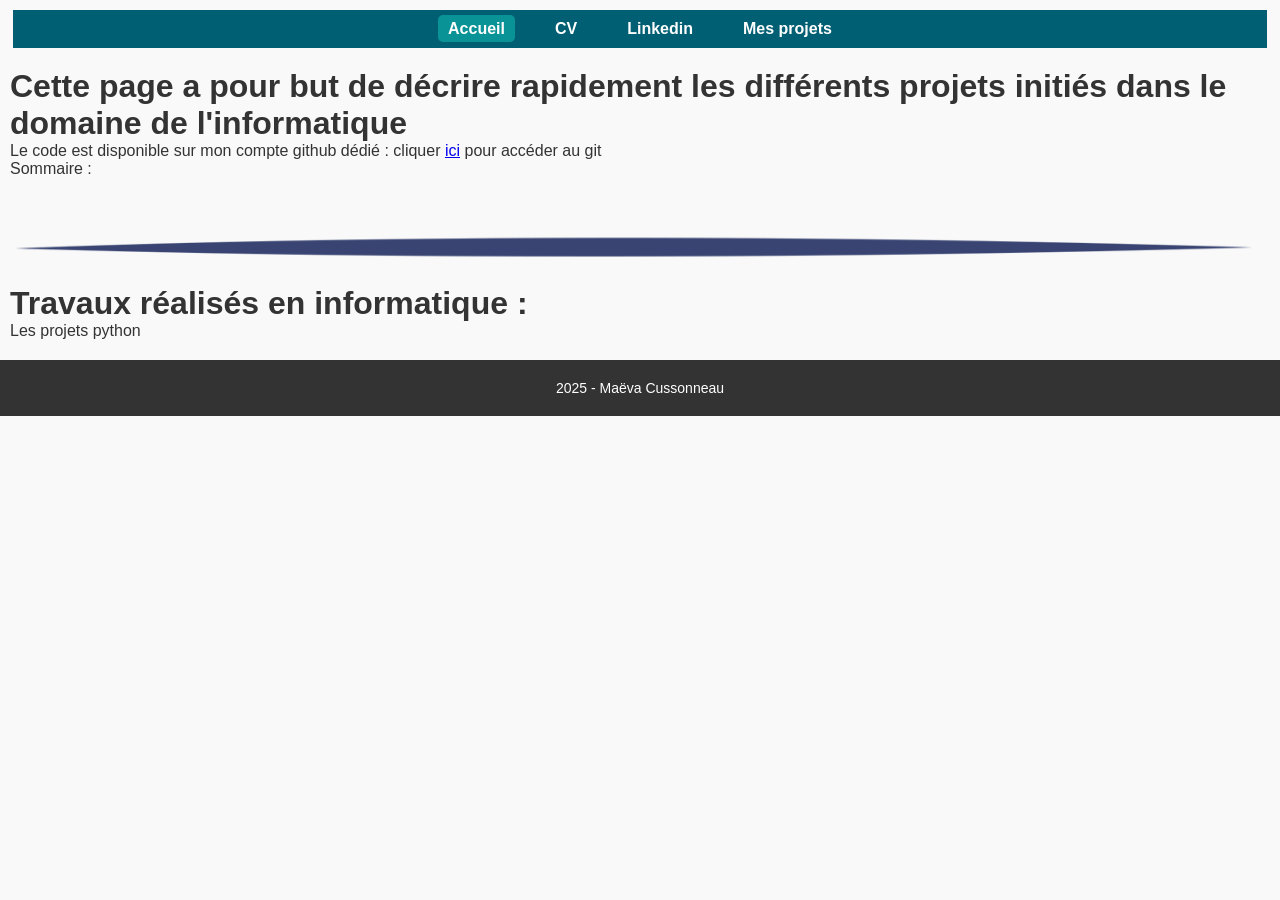
==== projet.html @ d09c2d6a "Ajout des projets" ====
<!DOCTYPE html>
<html lang="fr">
<head>
  <meta charset="UTF-8" >
  <meta name="viewport" content="width=device-width, initial-scale=1">
  <title>Portfolio Maëva Cussonneau</title>
  <link rel="stylesheet" href="style_login.css" >
</head>
<body>
  <header>
    <nav>
      <ul class="nav-menu">
        <li><a class="active">Accueil</a></li>
        <li><a href="Cussonneau Maëva.pdf">CV</a></li>
        <li><a>Linkedin</a></li>
        <li><a>Mes projets</a></li>
      </ul>
    </nav>
  </header>

  <div id="contenuprincipal">
			<h1 class="SousTitre">Cette page a pour but de décrire rapidement les différents projets initiés 
      dans le domaine de l'informatique</h1>
      <p>Le code est disponible sur mon compte github dédié : cliquer <a href="https://github.com/MaevaC-coder/projets.git">ici</a> pour accéder au git</p>
			
      <p>Sommaire :</p>
			<br/>
      <br/>
			<img src="Images/Trait.png" width="100%"/>
			<h1 class="SousTitre">Travaux réalisés en informatique :</h1>
				<div>
					<p>Les projets python</p>
				</div>	
		</div>


  </div>

  <footer>
    <p>2025 - Maëva Cussonneau</p>
  </footer>
</body>
</html>
---- style_login.css ----
/* remise à zéro */

* {
  margin: 0;
  padding: 0;
}

/* body */
body {
  display: flex; /*flexbox*/
  flex-direction: column; /*mettre les éléments en colonne*/
  align-items: center;
  padding: 10px; /* Un peu de padding pour plus de style*/
  row-gap: 20px; /* espaces entre les différents éléments pour mieux les différencier 
                  et rajouter du style */
  

  font-family: Arial, sans-serif; /*style du texte*/
  background: #f9f9f9; /*couleur du fond*/
  color: #333; /*couleur du texte, modifiée pour être plus douce*/
}


/* header avec la navigation */

header {
  background: #005f73; /* couleur de fond du header pour la navigation*/
  padding: 10px ;  /* aggrandir le header */
  width: 98%;
}

.nav-menu {
  list-style: none; /* enlever les puces pour les éléments de navigation
                    dans la barre en haut*/
  display: flex;
  justify-content: center; /* centrer le menu */
  column-gap: 30px;  /* espace entre les différentes parties du site */
}

.nav-menu li a {
  color: white; /* nav en blanc*/
  text-decoration: none; /* enlever le fait que ce soit souligné */
  font-weight: bold; /* nav en gras */
  border-radius: 5px; /* arrondir le tour d'un élément de nav (pour le bouton de page 
                      active)*/
  padding: 5px 10px;  /*aggrandir les boutons du menu */
}

.nav-menu li a.active, .nav-menu li a:hover {
  background: #0a9396;  /* fond du bouton de navigation actuel et de celui
                          sur lequel on passe la souris */
}

.container {
  width: 35%;

}

/*contenu principal*/

.login-section {

  display: flex; /* nav en gras */
  flex-direction: column; /* éléments mis en colonne */
  background: white; /* fond blanc pour chaque formulaire */
  padding: 30px; /* espace entre la boite et le texte */
  border-radius: 10px;  /* boite arrondie */
  box-shadow: 0 5px 8px rgba(0,0,0,0.1);  /* ombre pour plus de style */
  row-gap: 20px; /* espace entre les lignes*/
}

.login-form {
  display: flex;
  flex-direction: column;
  row-gap: 40px;
}

.login-form div.base {
  display: flex;
  flex-direction: column;
  row-gap: 5px;
}

.login-form div input {
  max-width: 50%;
  padding: 8px;
  border: 1px solid #ccc;  /* bordure pour les champs à remplir + style (couleur) */
  border-radius: 5px;
}

.login-genre {
  display: flex;
  flex-direction: row;
  justify-content: space-evenly;
}


.mdp_confirm {
  display: flex;
  flex-direction: column;
  row-gap: 10px;
}

.boutonsdouble {
  display: flex;
  justify-content: space-between;
}

.boutonsdouble button{
  width: 45%;
}

.abonnement{
  max-width: 50%;
}

.login-form button {

  padding: 10px; /* + de style, aggrandir la taille du bouton */
  background: #005f73; /* couleur du bouton */
  color: white; /*couleur du text*/
  border: none; /* on enlève la bordure mise pour tous les inputs */
  border-radius: 5px; /* on arrondi les angles */
  
  cursor: pointer; /* quand on passe sur l'élément le bout de la souris devient un 
                    pointeur comme pour cliquer sur des boutons */
}

.login-form button:hover {
  background: #0a9396; /* quand on passe sur la souris dessus, le bouton devient
                          bleu clair*/
}

/* footer */
footer {
  display: flex;
  justify-content: center;
  width: 100%;
  padding: 20px 10px;
  background: #333;
  color: white;
  font-size: 14px;
}
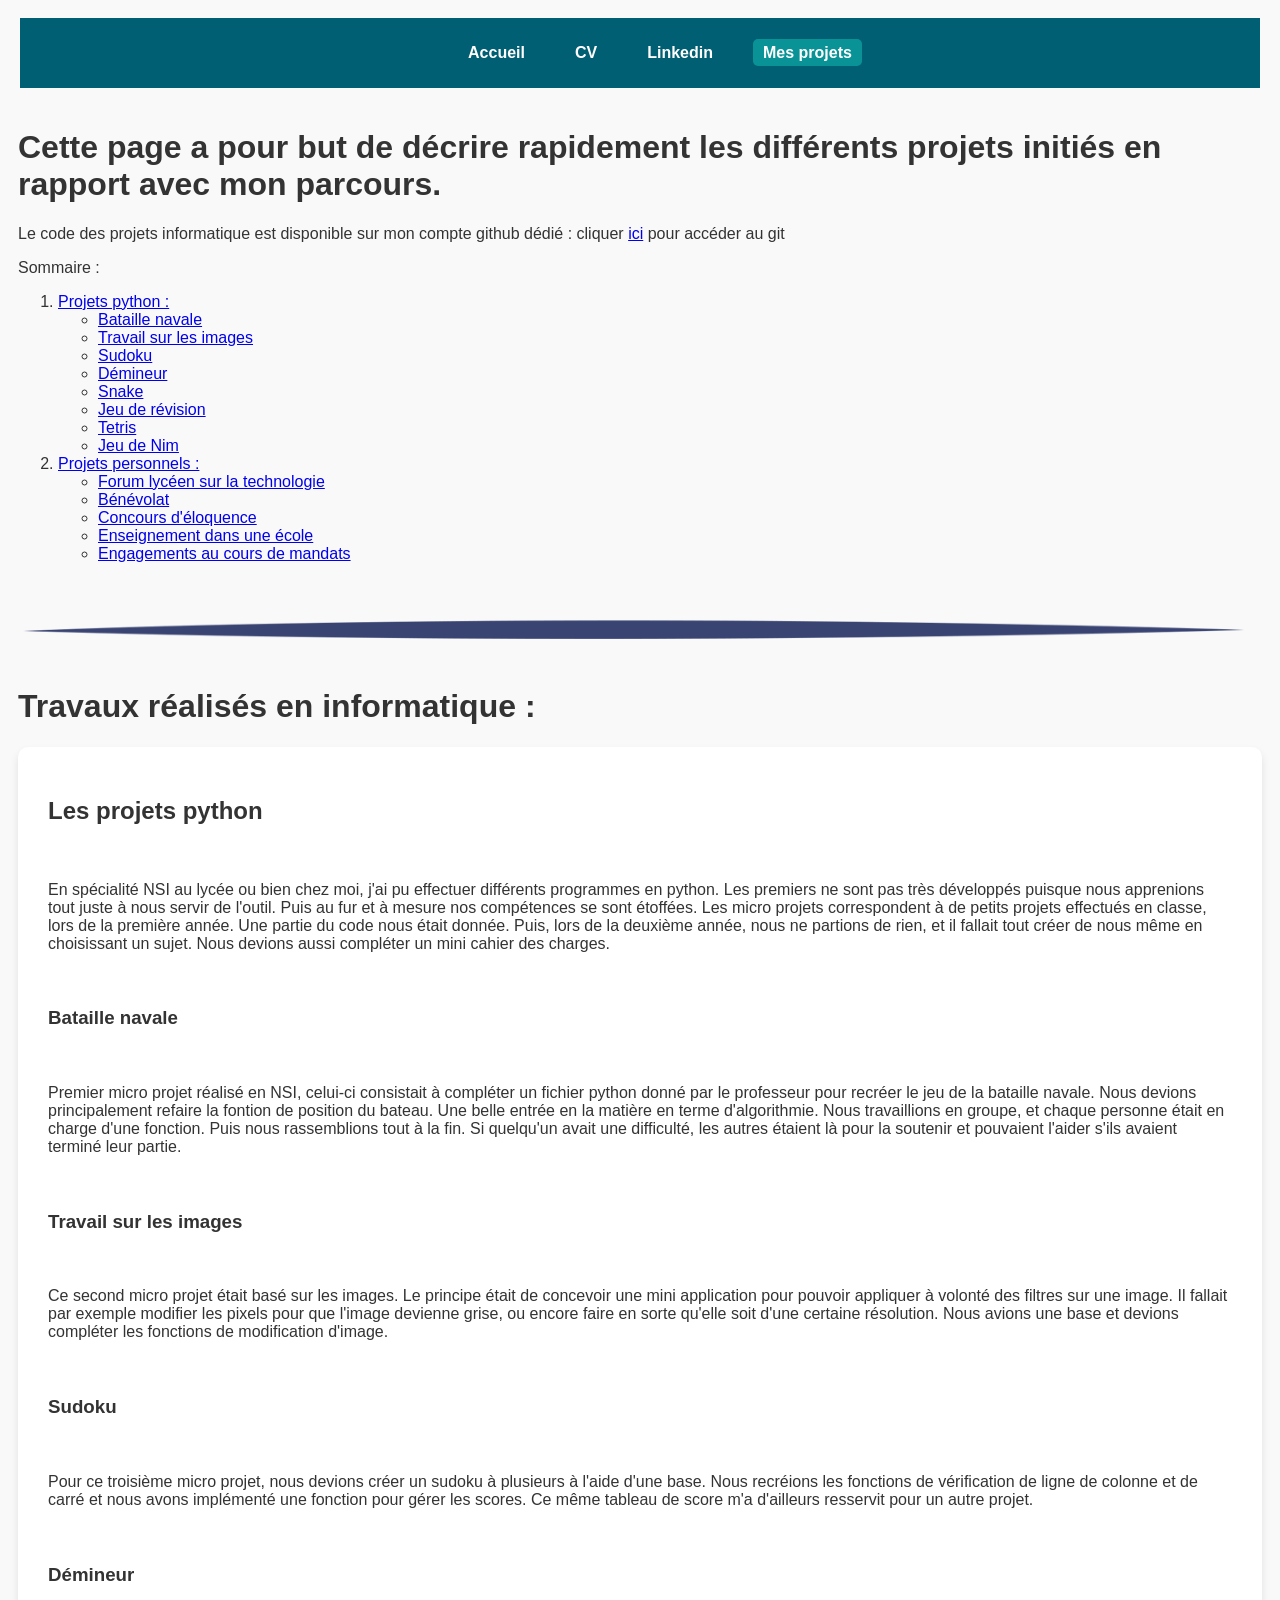
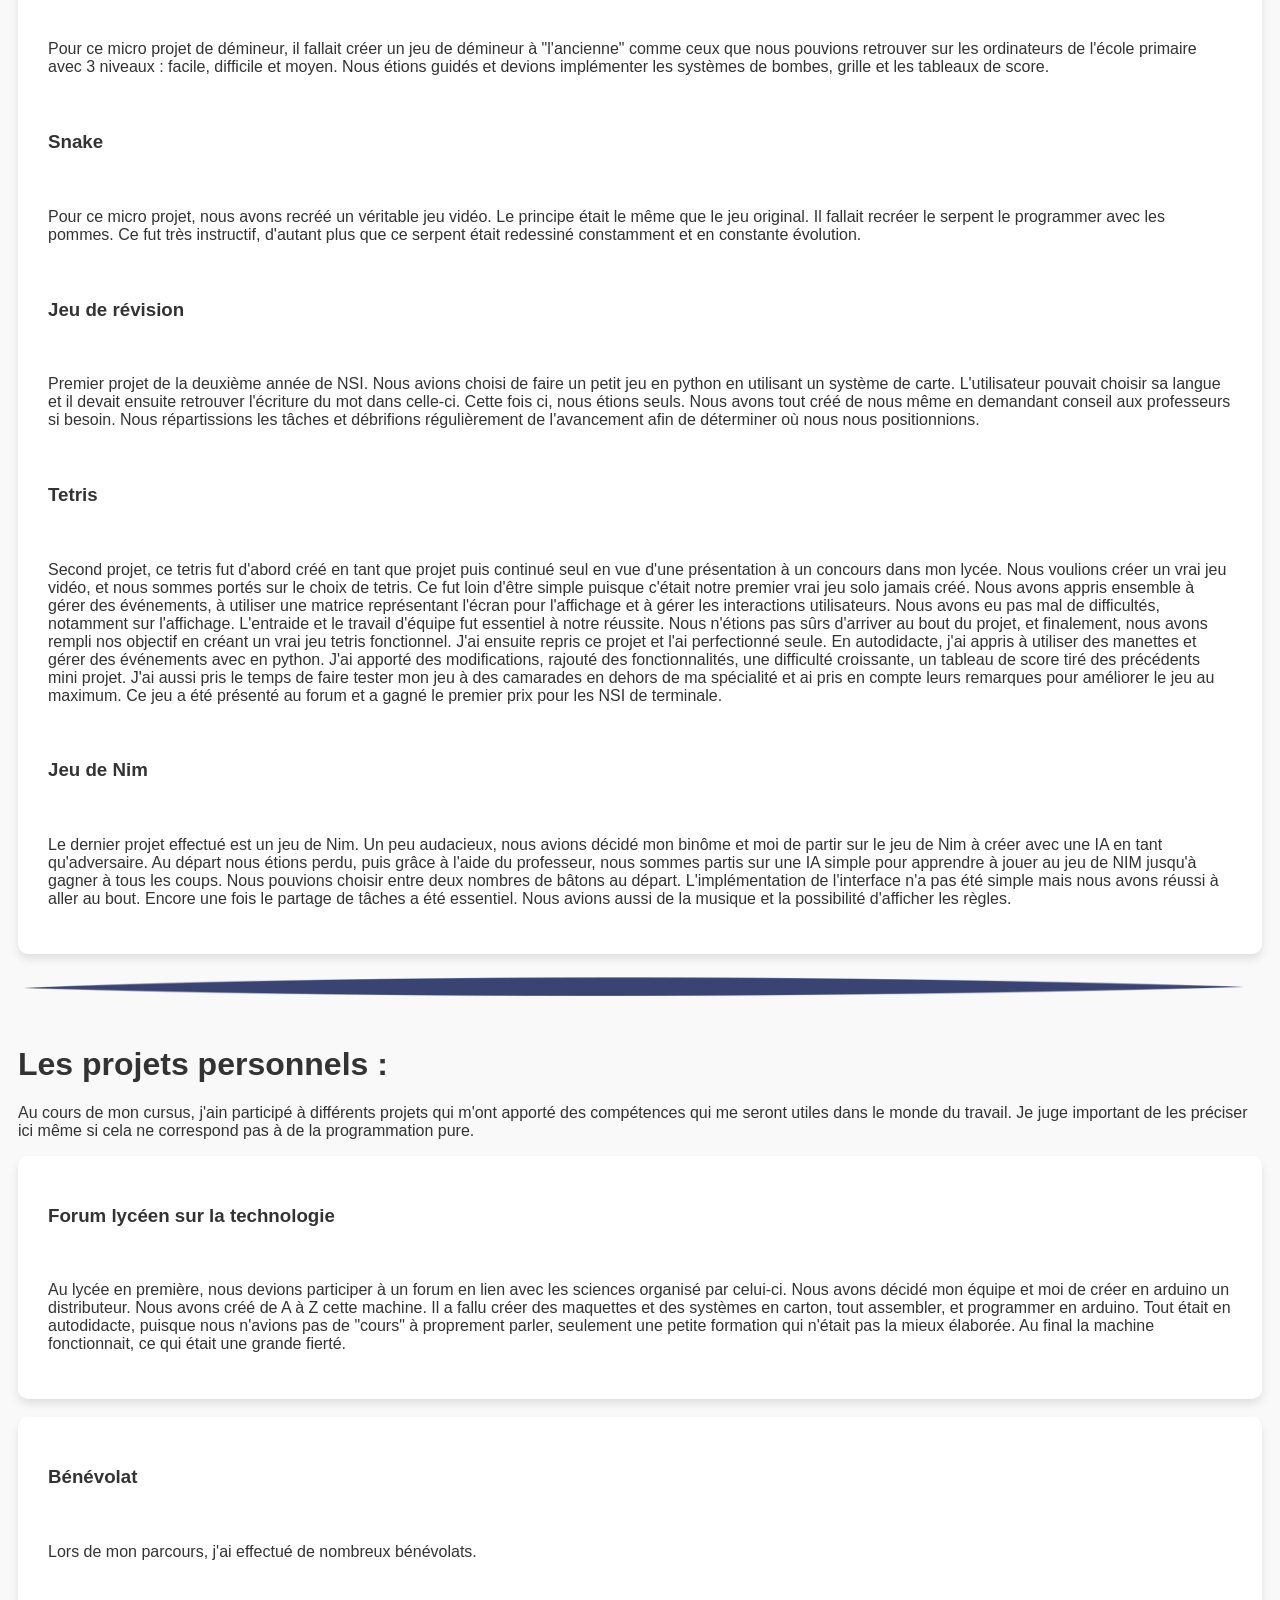
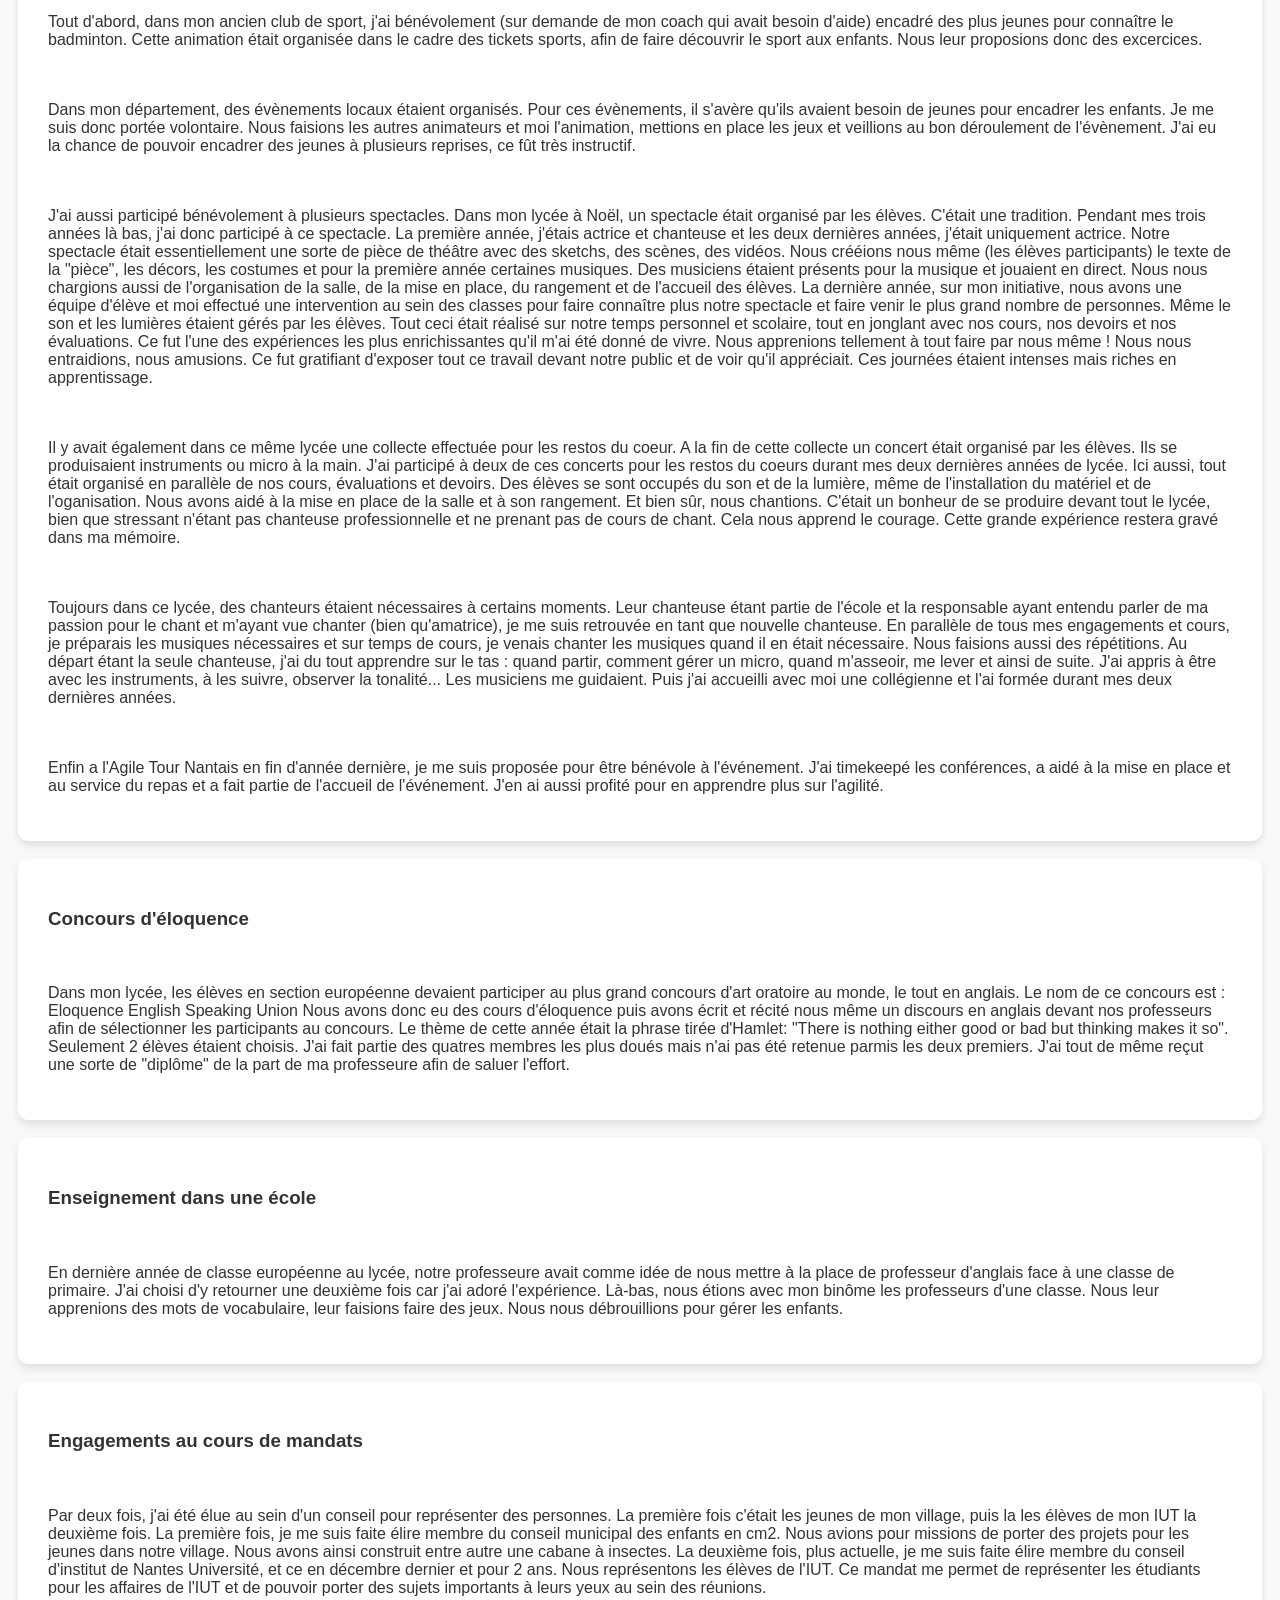
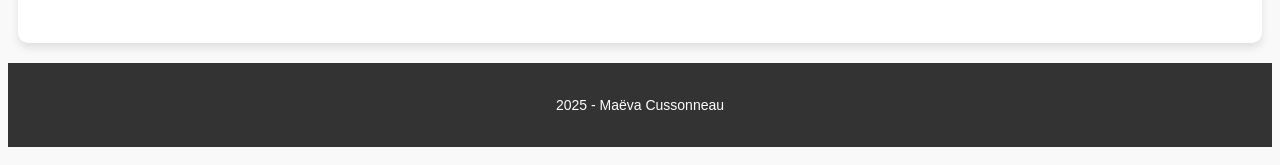
==== commit e7fc78a5: "Projets ajoutés et style remanié." ====
--- a/projet.html
+++ b/projet.html
@@ -10,26 +10,233 @@
   <header>
     <nav>
       <ul class="nav-menu">
-        <li><a class="active">Accueil</a></li>
+        <li><a href="index.html">Accueil</a></li>
         <li><a href="Cussonneau Maëva.pdf">CV</a></li>
         <li><a>Linkedin</a></li>
-        <li><a>Mes projets</a></li>
+        <li><a class="active">Mes projets</a></li>
       </ul>
     </nav>
   </header>
 
   <div id="contenuprincipal">
-			<h1 class="SousTitre">Cette page a pour but de décrire rapidement les différents projets initiés 
-      dans le domaine de l'informatique</h1>
-      <p>Le code est disponible sur mon compte github dédié : cliquer <a href="https://github.com/MaevaC-coder/projets.git">ici</a> pour accéder au git</p>
+			<h1>Cette page a pour but de décrire rapidement les différents projets initiés en rapport avec mon parcours.</h1>
+      <p>Le code des projets informatique est disponible sur mon compte github dédié : cliquer <a href="https://github.com/MaevaC-coder/projets.git">ici</a> pour accéder au git</p>
 			
       <p>Sommaire :</p>
-			<br/>
+      <ol> 
+        <li><a href="#info">Projets python :</a></li>
+        <ul>
+          <li><a href="#batailleNavale">Bataille navale</a></li>
+          <li><a href="#travailImage">Travail sur les images</a></li>
+          <li><a href="#sudoku">Sudoku</a></li>
+          <li><a href="#demineur">Démineur</a></li>
+          <li><a href="#snake">Snake</a></li>
+          <li><a href="#revision">Jeu de révision</a></li>
+          <li><a href="#tetris">Tetris</a></li>
+          <li><a href="#nim">Jeu de Nim</a></li>
+        </ul>
+        <li><a href="#perso">Projets personnels :</a></li>
+        <ul>
+          <li><a href="#forum">Forum lycéen sur la technologie</a></li>
+          <li><a href="#benevolat">Bénévolat</a></li>
+          <li><a href="#eloquence">Concours d'éloquence</a></li>
+          <li><a href="#ecole">Enseignement dans une école</a></li>
+          <li><a href="#mandat">Engagements au cours de mandats</a></li>
+        </ul>
+      </ol>
+
       <br/>
 			<img src="Images/Trait.png" width="100%"/>
-			<h1 class="SousTitre">Travaux réalisés en informatique :</h1>
+			<h1 id="info">Travaux réalisés en informatique :</h1>
 				<div>
-					<p>Les projets python</p>
+					<h2><strong>Les projets python</strong></h2>
+          
+          <p>En spécialité NSI au lycée ou bien chez moi, j'ai pu effectuer différents programmes en python. 
+            Les premiers ne sont pas très développés puisque nous apprenions tout juste à nous servir de l'outil. 
+            Puis au fur et à mesure nos compétences se sont étoffées.
+            Les micro projets correspondent à de petits projets effectués en classe, lors de la première année. 
+            Une partie du code nous était donnée. 
+            Puis, lors de la deuxième année, nous ne partions de rien, et il fallait tout créer de nous même en 
+            choisissant un sujet. Nous devions aussi compléter un mini cahier des charges.
+          </p>
+          
+          <h3 id="batailleNavale">Bataille navale</h3>
+          
+          <p>Premier micro projet réalisé en NSI, celui-ci consistait à compléter un fichier python donné par le 
+            professeur pour recréer le jeu de la bataille navale. Nous devions principalement refaire la fontion de 
+            position du bateau. Une belle entrée en la matière en terme d'algorithmie.
+            Nous travaillions en groupe, et chaque personne était en charge d'une fonction. Puis nous rassemblions tout 
+            à la fin. Si quelqu'un avait une difficulté, les autres étaient là pour la soutenir et pouvaient l'aider s'ils avaient terminé leur partie.
+          </p>
+          
+          <h3 id="travailImage">Travail sur les images</h3>
+          
+          <p>Ce second micro projet était basé sur les images. Le principe était de concevoir une mini application
+            pour pouvoir appliquer à volonté des filtres sur une image. Il fallait par exemple modifier les pixels 
+            pour que l'image devienne grise, ou encore faire en sorte qu'elle soit d'une certaine résolution. Nous 
+            avions une base et devions compléter les fonctions de modification d'image.
+          </p>
+          
+          <h3 id="sudoku">Sudoku</h3>
+          
+          <p>Pour ce troisième micro projet, nous devions créer un sudoku à plusieurs à l'aide d'une base. Nous recréions 
+            les fonctions de vérification de ligne de colonne et de carré et nous avons implémenté une fonction pour gérer 
+            les scores. Ce même tableau de score m'a d'ailleurs resservit pour un autre projet.
+          </p>
+          
+          <h3 id="demineur">Démineur</h3>
+          
+          <p>Pour ce micro projet de démineur, il fallait créer un jeu de démineur à "l'ancienne" comme ceux que nous 
+            pouvions retrouver sur les ordinateurs de l'école primaire avec 3 niveaux : facile, difficile et moyen.
+            Nous étions guidés et devions implémenter les systèmes de bombes, grille et les tableaux de score.
+          </p>
+          
+          <h3 id="snake">Snake</h3>
+          
+          <p>Pour ce micro projet, nous avons recréé un véritable jeu vidéo. Le principe était le même que le jeu 
+            original. Il fallait recréer le serpent le programmer avec les pommes. Ce fut très instructif, d'autant 
+            plus que ce serpent était redessiné constamment et en constante évolution.
+          </p>
+          
+          <h3 id="revision">Jeu de révision</h3>
+          
+          <p>Premier projet de la deuxième année de NSI. Nous avions choisi de faire un petit jeu en python en 
+            utilisant un système de carte. L'utilisateur pouvait choisir sa langue et il devait ensuite retrouver 
+            l'écriture du mot dans celle-ci. Cette fois ci, nous étions seuls. Nous avons tout créé de nous même en 
+            demandant conseil aux professeurs si besoin. Nous répartissions les tâches et débrifions régulièrement de 
+            l'avancement afin de déterminer où nous nous positionnions.</p>
+          
+          <h3 id="tetris">Tetris</h3>
+          
+          <p>Second projet, ce tetris fut d'abord créé en tant que projet puis continué seul en vue d'une présentation 
+            à un concours dans mon lycée. Nous voulions créer un vrai jeu vidéo, et nous sommes portés sur le choix 
+            de tetris. Ce fut loin d'être simple puisque c'était notre premier vrai jeu solo jamais créé.
+            Nous avons appris ensemble à gérer des événements, à utiliser une matrice représentant l'écran pour l'affichage
+            et à gérer les interactions utilisateurs.
+            Nous avons eu pas mal de difficultés, notamment sur l'affichage. L'entraide et le travail d'équipe fut essentiel à 
+            notre réussite. Nous n'étions pas sûrs d'arriver au bout du projet, et finalement, nous avons rempli nos objectif
+            en créant un vrai jeu tetris fonctionnel.
+            J'ai ensuite repris ce projet et l'ai perfectionné seule. En autodidacte, j'ai appris à utiliser des manettes et gérer
+            des événements avec en python. J'ai apporté des modifications, rajouté des fonctionnalités, une difficulté croissante,
+            un tableau de score tiré des précédents mini projet. J'ai aussi pris le temps de faire tester mon jeu à des camarades en
+            dehors de ma spécialité et ai pris en compte leurs remarques pour améliorer le jeu au maximum.
+            Ce jeu a été présenté au forum et a gagné le premier prix pour les NSI de terminale.
+          </p>
+          
+          <h3 id="nim">Jeu de Nim</h3>
+          
+          <p>Le dernier projet effectué est un jeu de Nim. Un peu audacieux, nous avions décidé mon binôme et moi de partir
+            sur le jeu de Nim à créer avec une IA en tant qu'adversaire.
+            Au départ nous étions perdu, puis grâce à l'aide du professeur, nous sommes partis sur une IA simple pour apprendre
+            à jouer au jeu de NIM jusqu'à gagner à tous les coups. Nous pouvions choisir entre deux nombres de bâtons au départ.
+            L'implémentation de l'interface n'a pas été simple mais nous avons réussi à aller au bout. Encore une fois le partage 
+            de tâches a été essentiel. Nous avions aussi de la musique et la possibilité d'afficher les règles.
+          </p>
+          </div>
+
+          
+			    <img src="Images/Trait.png" width="100%"/>
+
+          <h1 id="perso">Les projets personnels :</h1>
+          
+          <p>Au cours de mon cursus, j'ain participé à différents projets qui m'ont apporté des compétences qui me seront utiles dans 
+            le monde du travail. Je juge important de les préciser ici même si cela ne correspond pas à de la programmation pure.
+          </p>
+          
+          <div>
+          <h3 id="forum">Forum lycéen sur la technologie</h3>
+           
+          <p>Au lycée en première, nous devions participer à un forum en lien avec les sciences organisé par celui-ci. Nous avons décidé
+            mon équipe et moi de créer en arduino un distributeur. Nous avons créé de A à Z cette machine.
+            Il a fallu créer des maquettes et des systèmes en carton, tout assembler, et programmer en arduino.
+            Tout était en autodidacte, puisque nous n'avions pas de "cours" à proprement parler, seulement une petite formation qui n'était
+            pas la mieux élaborée.
+            Au final la machine fonctionnait, ce qui était une grande fierté.
+          </p>
+          </div>
+          <br>
+          
+          <div>
+          <h3 id="benevolat">Bénévolat</h3>
+          
+          <p>Lors de mon parcours, j'ai effectué de nombreux bénévolats.</p>
+
+            <p>Tout d'abord, dans mon ancien club de sport, j'ai bénévolement (sur demande de mon coach qui avait besoin d'aide) encadré des plus
+            jeunes pour connaître le badminton. Cette animation était organisée dans le cadre des tickets sports, afin de faire découvrir le 
+            sport aux enfants. Nous leur proposions donc des excercices.</p>
+
+            <p>Dans mon département, des évènements locaux étaient organisés. Pour ces évènements, il s'avère qu'ils avaient besoin de jeunes pour 
+            encadrer les enfants. Je me suis donc portée volontaire. Nous faisions les autres animateurs et moi l'animation, mettions en place 
+            les jeux et veillions au bon déroulement de l'évènement. J'ai eu la chance de pouvoir encadrer des jeunes à plusieurs reprises, ce fût 
+            très instructif.</p>
+
+            <p>J'ai aussi participé bénévolement à plusieurs spectacles. Dans mon lycée à Noël, un spectacle était organisé par les élèves. C'était une 
+            tradition. Pendant mes trois années là bas, j'ai donc participé à ce spectacle.
+            La première année, j'étais actrice et chanteuse et les deux dernières années, j'était uniquement actrice. 
+            Notre spectacle était essentiellement une sorte de pièce de théâtre avec des sketchs, des scènes, des vidéos. Nous crééions nous même (les 
+            élèves participants) le texte de la "pièce", les décors, les costumes et pour la première année certaines musiques. Des musiciens étaient 
+            présents pour la musique et jouaient en direct. Nous nous chargions aussi de l'organisation de la salle, de la mise en place, du rangement
+            et de l'accueil des élèves. La dernière année, sur mon initiative, nous avons une équipe d'élève et moi effectué une intervention au sein 
+            des classes pour faire connaître plus notre spectacle et faire venir le plus grand nombre de personnes. Même le son et les lumières étaient 
+            gérés par les élèves.
+            Tout ceci était réalisé sur notre temps personnel et scolaire, tout en jonglant avec nos cours, nos devoirs et nos évaluations. Ce fut l'une
+            des expériences les plus enrichissantes qu'il m'ai été donné de vivre. Nous apprenions tellement à tout faire par nous même ! Nous nous
+            entraidions, nous amusions. Ce fut gratifiant d'exposer tout ce travail devant notre public et de voir qu'il appréciait. Ces journées étaient
+            intenses mais riches en apprentissage.</p>
+
+            <p>Il y avait également dans ce même lycée une collecte effectuée pour les restos du coeur. A la fin de cette collecte un concert était organisé
+            par les élèves. Ils se produisaient instruments ou micro à la main. J'ai participé à deux de ces concerts pour les restos du coeurs durant mes 
+            deux dernières années de lycée. Ici aussi, tout était organisé en parallèle de nos cours, évaluations et devoirs. Des élèves se sont occupés 
+            du son et de la lumière, même de l'installation du matériel et de l'oganisation. Nous avons aidé à la mise en place de la salle et à son 
+            rangement. Et bien sûr, nous chantions. C'était un bonheur de se produire devant tout le lycée, bien que stressant n'étant pas chanteuse
+            professionnelle et ne prenant pas de cours de chant. Cela nous apprend le courage. Cette grande expérience restera gravé dans ma mémoire.</p>
+
+            <p>Toujours dans ce lycée, des chanteurs étaient nécessaires à certains moments. Leur chanteuse étant partie de l'école et la responsable ayant
+            entendu parler de ma passion pour le chant et m'ayant vue chanter (bien qu'amatrice), je me suis retrouvée en tant que nouvelle chanteuse. En
+            parallèle de tous mes engagements et cours, je préparais les musiques nécessaires et sur temps de cours, je venais chanter les musiques quand 
+            il en était nécessaire. Nous faisions aussi des répétitions. Au départ étant la seule chanteuse, j'ai du tout apprendre sur le tas : quand
+            partir, comment gérer un micro, quand m'asseoir, me lever et ainsi de suite. J'ai appris à être avec les instruments, à les suivre, observer la
+            tonalité... Les musiciens me guidaient. Puis j'ai accueilli avec moi une collégienne et l'ai formée durant mes deux dernières années.</p>
+
+            <p>Enfin a l'Agile Tour Nantais en fin d'année dernière, je me suis proposée pour être bénévole à l'événement. J'ai timekeepé les conférences, a 
+            aidé à la mise en place et au service du repas et a fait partie de l'accueil de l'événement. J'en ai aussi profité pour en apprendre plus sur 
+            l'agilité.</p>
+            </div>
+          <br>
+          <div>
+          <h3 id="eloquence">Concours d'éloquence</h3>
+          
+          <p>Dans mon lycée, les élèves en section européenne devaient participer au plus grand concours d'art oratoire au monde, le tout en anglais.
+            Le nom de ce concours est : Eloquence English Speaking Union
+            Nous avons donc eu des cours d'éloquence puis avons écrit et récité nous même un discours en anglais devant nos professeurs afin de sélectionner
+            les participants au concours. Le thème de cette année était la phrase tirée d'Hamlet: "There is nothing either good or bad but thinking makes it 
+            so". Seulement 2 élèves étaient choisis. J'ai fait partie des quatres membres les plus doués mais n'ai pas été retenue parmis les deux premiers. 
+            J'ai tout de même reçut une sorte de "diplôme" de la part de ma professeure afin de saluer l'effort.
+          </p>
+          </div>
+          <br>
+          <div>
+          <h3 id="ecole">Enseignement dans une école</h3>
+          
+          <p>En dernière année de classe européenne au lycée, notre professeure avait comme idée de nous mettre à la place de professeur d'anglais face à une
+            classe de primaire. J'ai choisi d'y retourner une deuxième fois car j'ai adoré l'expérience. Là-bas, nous étions avec mon binôme les professeurs 
+            d'une classe. Nous leur apprenions des mots de vocabulaire, leur faisions faire des jeux. Nous nous débrouillions pour gérer les enfants.
+          </p>
+          </div>
+          <br>
+          <div>
+          <h3 id="mandat">Engagements au cours de mandats</h3>
+          
+          <p>Par deux fois, j'ai été élue au sein d'un conseil pour représenter des personnes. La première fois c'était les jeunes de mon village, puis la 
+            les élèves de mon IUT la deuxième fois.
+
+            La première fois, je me suis faite élire membre du conseil municipal des enfants en cm2. Nous avions pour missions de porter des projets pour les 
+            jeunes dans notre village. Nous avons ainsi construit entre autre une cabane à insectes.
+
+            La deuxième fois, plus actuelle, je me suis faite élire membre du conseil d'institut de Nantes Université, et ce en décembre dernier et pour 2 ans.
+            Nous représentons les élèves de l'IUT. Ce mandat me permet de représenter les étudiants pour les affaires de l'IUT et de pouvoir porter des sujets
+            importants à leurs yeux au sein des réunions.
+          </p>
 				</div>	
 		</div>
 
--- a/style_login.css
+++ b/style_login.css
@@ -1,9 +1,5 @@
-/* remise à zéro */
 
-* {
-  margin: 0;
-  padding: 0;
-}
+
 
 /* body */
 body {
@@ -58,7 +54,7 @@
 
 /*contenu principal*/
 
-.login-section {
+#contenuprincipal div {
 
   display: flex; /* nav en gras */
   flex-direction: column; /* éléments mis en colonne */
@@ -67,68 +63,6 @@
   border-radius: 10px;  /* boite arrondie */
   box-shadow: 0 5px 8px rgba(0,0,0,0.1);  /* ombre pour plus de style */
   row-gap: 20px; /* espace entre les lignes*/
-}
-
-.login-form {
-  display: flex;
-  flex-direction: column;
-  row-gap: 40px;
-}
-
-.login-form div.base {
-  display: flex;
-  flex-direction: column;
-  row-gap: 5px;
-}
-
-.login-form div input {
-  max-width: 50%;
-  padding: 8px;
-  border: 1px solid #ccc;  /* bordure pour les champs à remplir + style (couleur) */
-  border-radius: 5px;
-}
-
-.login-genre {
-  display: flex;
-  flex-direction: row;
-  justify-content: space-evenly;
-}
-
-
-.mdp_confirm {
-  display: flex;
-  flex-direction: column;
-  row-gap: 10px;
-}
-
-.boutonsdouble {
-  display: flex;
-  justify-content: space-between;
-}
-
-.boutonsdouble button{
-  width: 45%;
-}
-
-.abonnement{
-  max-width: 50%;
-}
-
-.login-form button {
-
-  padding: 10px; /* + de style, aggrandir la taille du bouton */
-  background: #005f73; /* couleur du bouton */
-  color: white; /*couleur du text*/
-  border: none; /* on enlève la bordure mise pour tous les inputs */
-  border-radius: 5px; /* on arrondi les angles */
-  
-  cursor: pointer; /* quand on passe sur l'élément le bout de la souris devient un 
-                    pointeur comme pour cliquer sur des boutons */
-}
-
-.login-form button:hover {
-  background: #0a9396; /* quand on passe sur la souris dessus, le bouton devient
-                          bleu clair*/
 }
 
 /* footer */
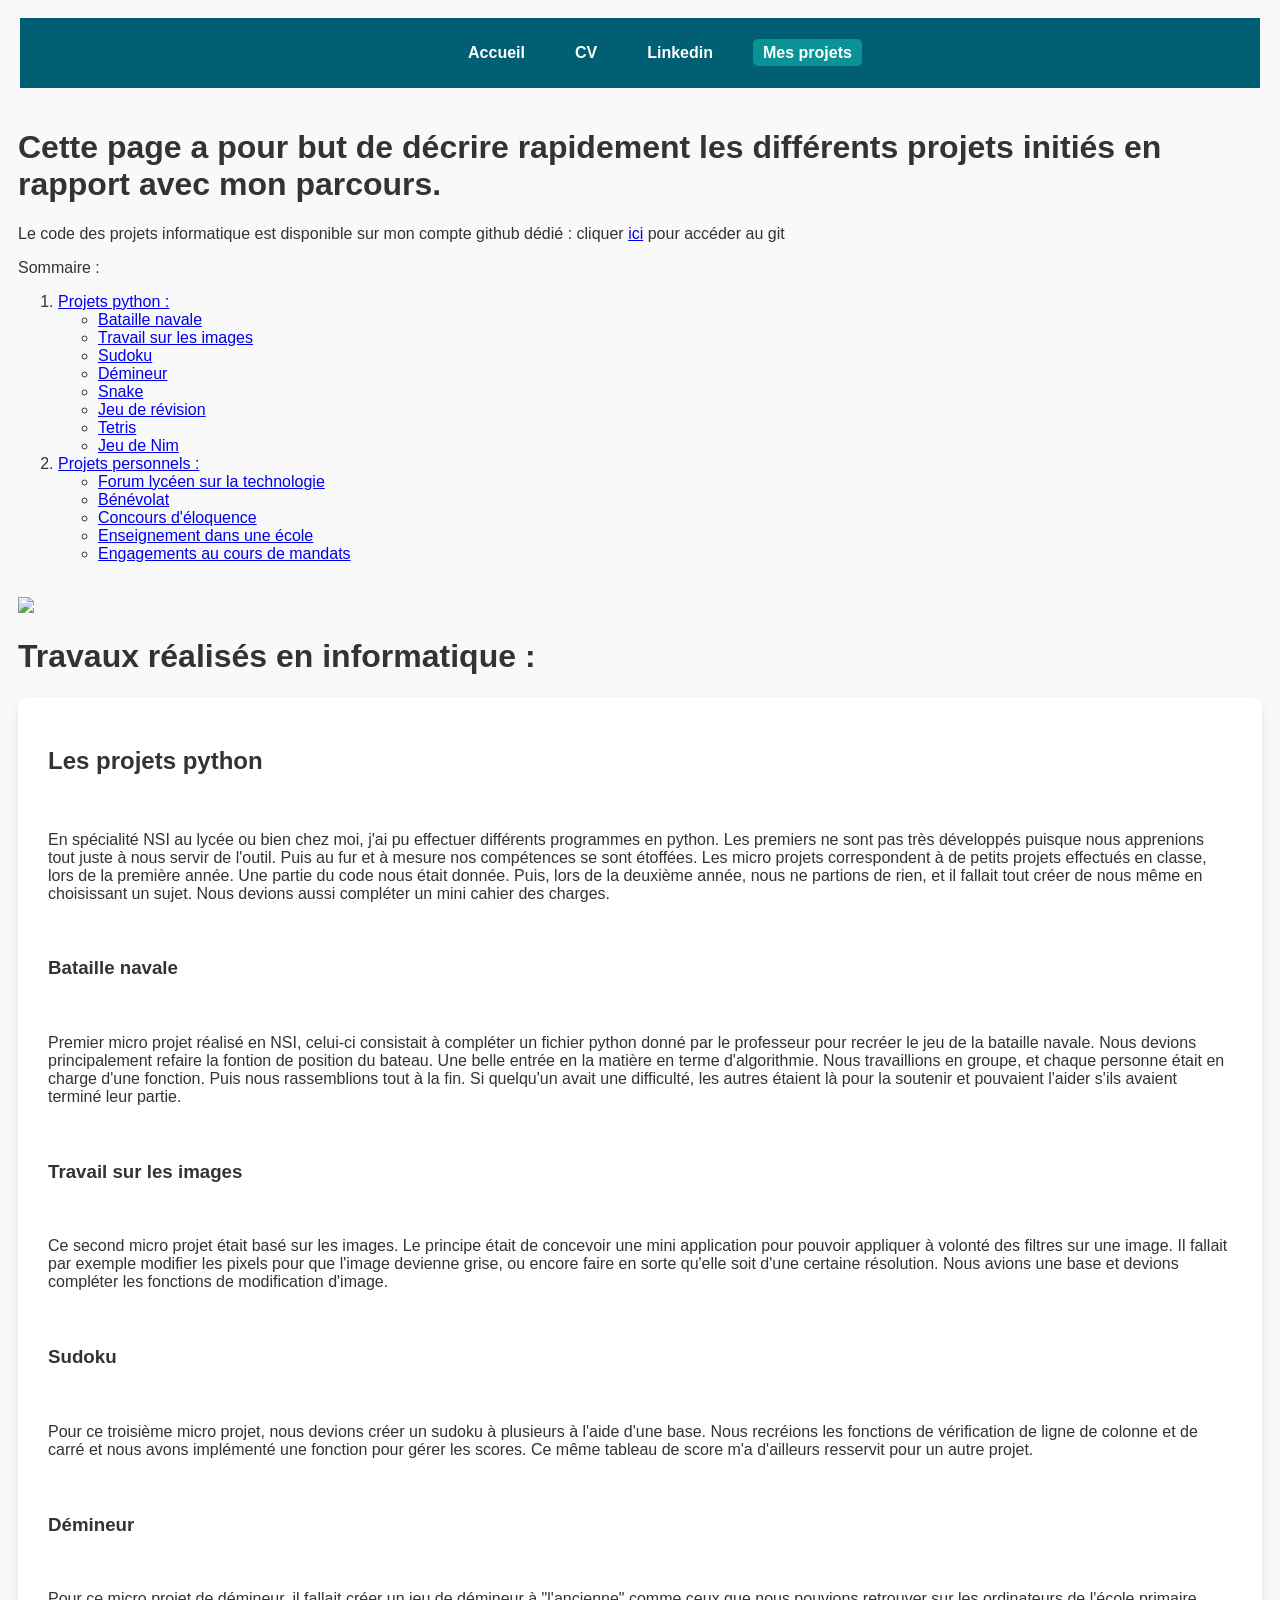
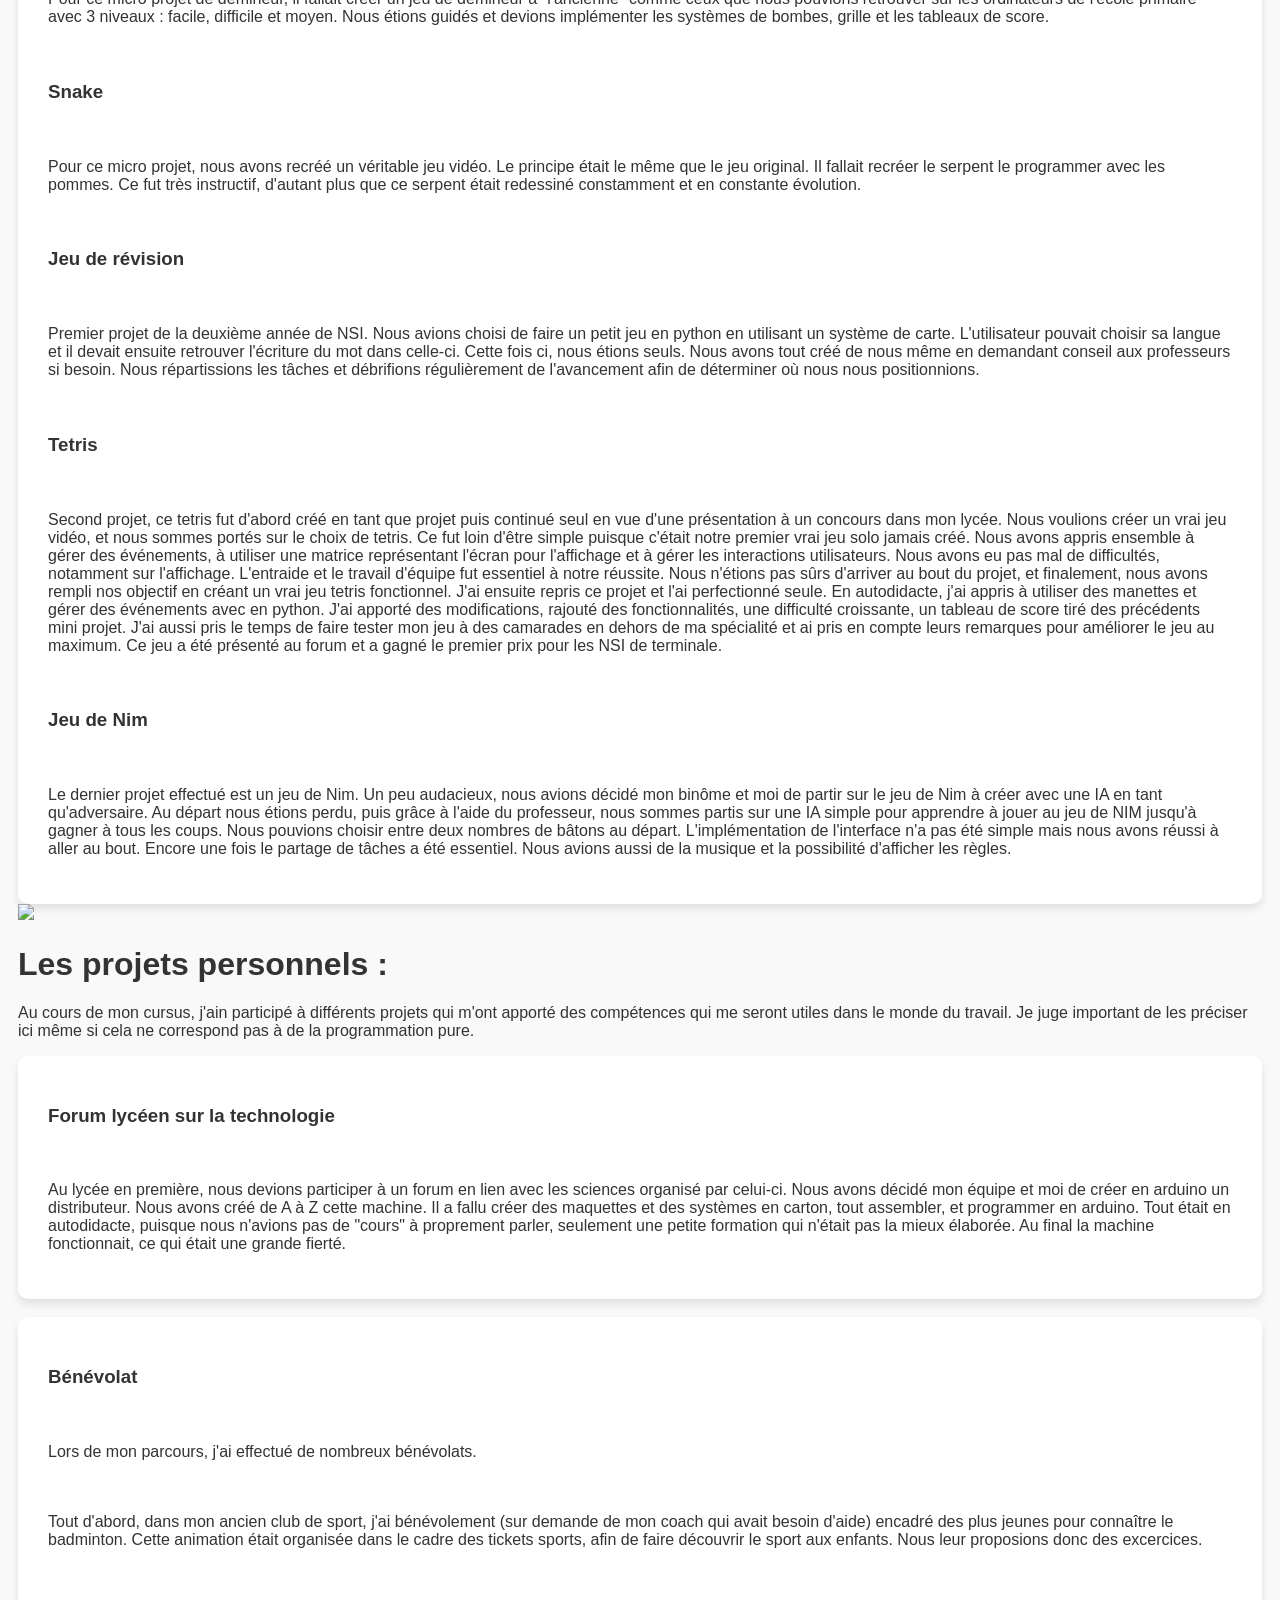
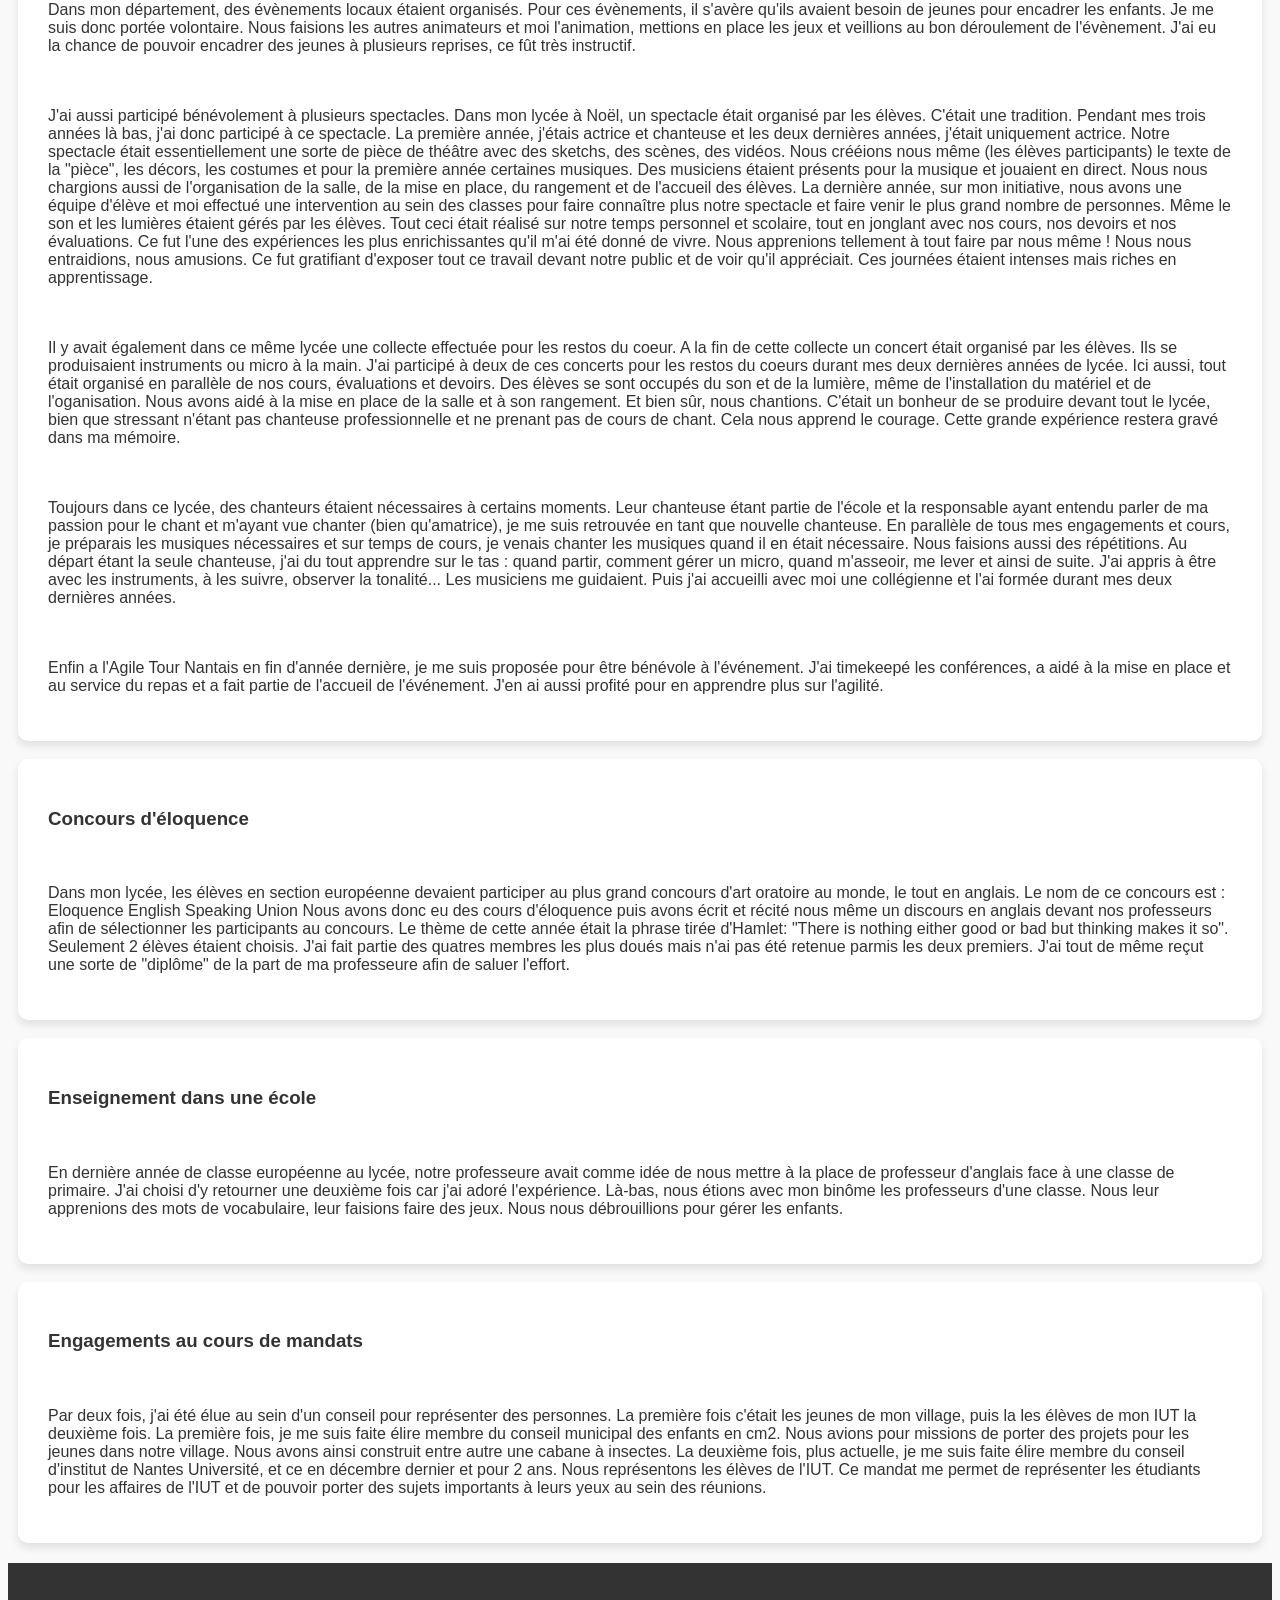
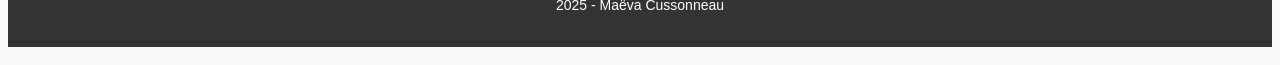
==== commit bc53bd72: "erreur dans les liens corrigée" ====
--- a/projet.html
+++ b/projet.html
@@ -11,8 +11,8 @@
     <nav>
       <ul class="nav-menu">
         <li><a href="index.html">Accueil</a></li>
-        <li><a href="Cussonneau Maëva.pdf">CV</a></li>
-        <li><a>Linkedin</a></li>
+        <li><a href="Cussonneau Maëva.pdf" target="_blank">CV</a></li>
+        <li><a href="https://www.linkedin.com/in/maëva-cussonneau-4a93b6395?utm_source=share_via&utm_content=profile&utm_medium=member_androids" target="_blank">Linkedin</a></li>
         <li><a class="active">Mes projets</a></li>
       </ul>
     </nav>
@@ -20,7 +20,7 @@
 
   <div id="contenuprincipal">
 			<h1>Cette page a pour but de décrire rapidement les différents projets initiés en rapport avec mon parcours.</h1>
-      <p>Le code des projets informatique est disponible sur mon compte github dédié : cliquer <a href="https://github.com/MaevaC-coder/projets.git">ici</a> pour accéder au git</p>
+      <p>Le code des projets informatique est disponible sur mon compte github dédié : cliquer <a href="https://github.com/MaevaC-coder/projets.git" target="_blank">ici</a> pour accéder au git</p>
 			
       <p>Sommaire :</p>
       <ol> 
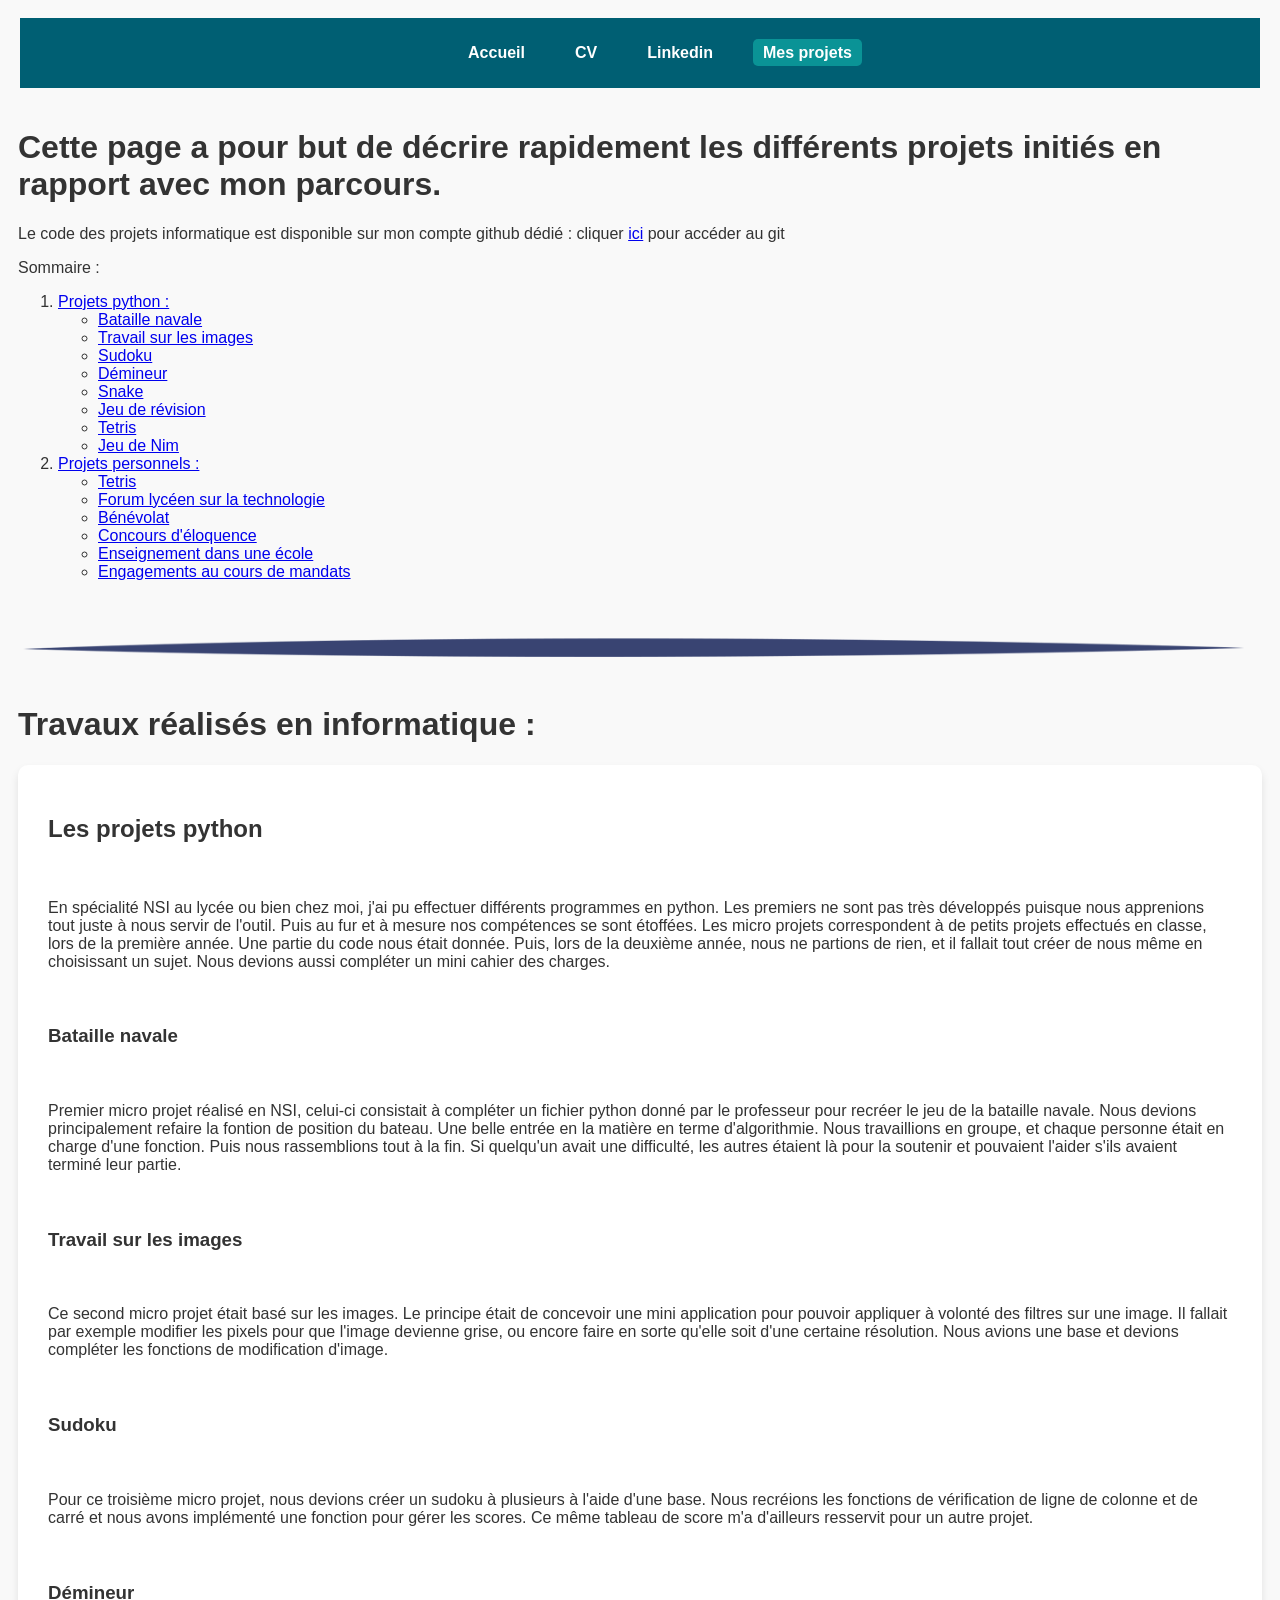
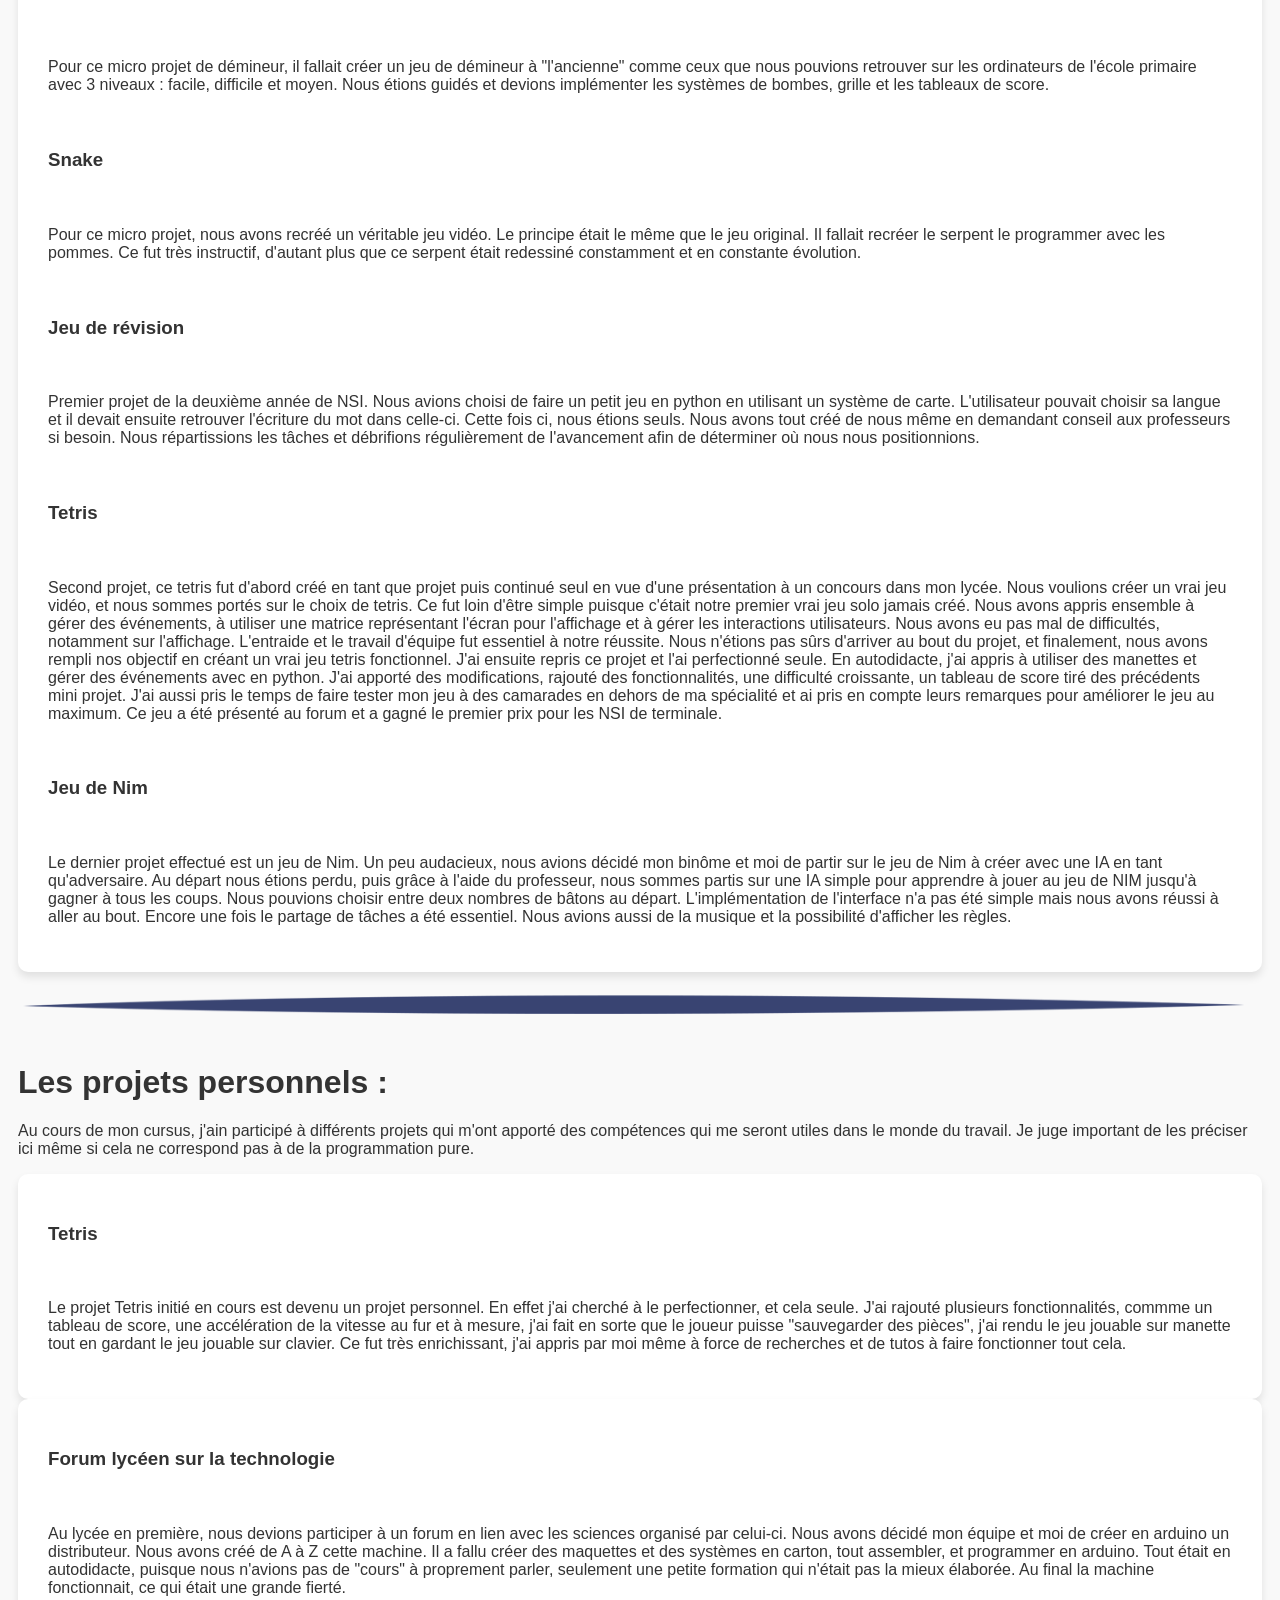
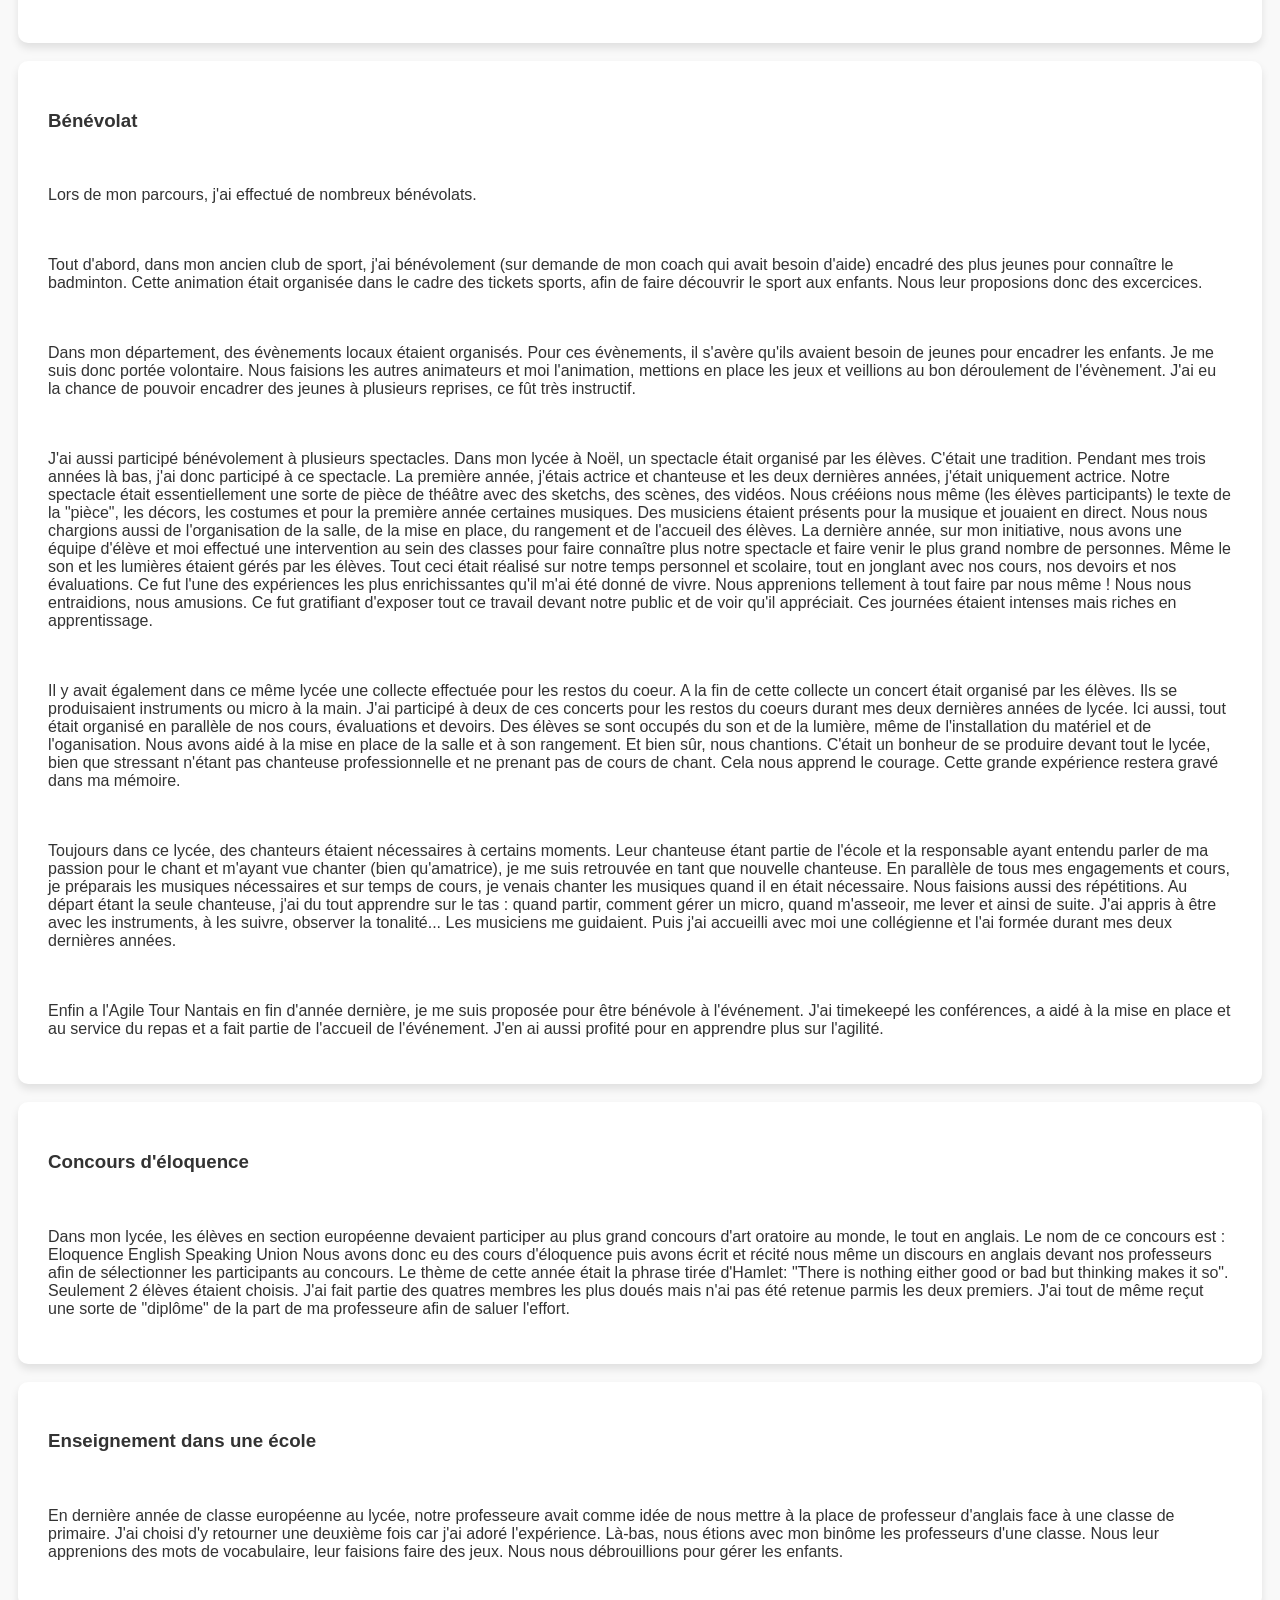
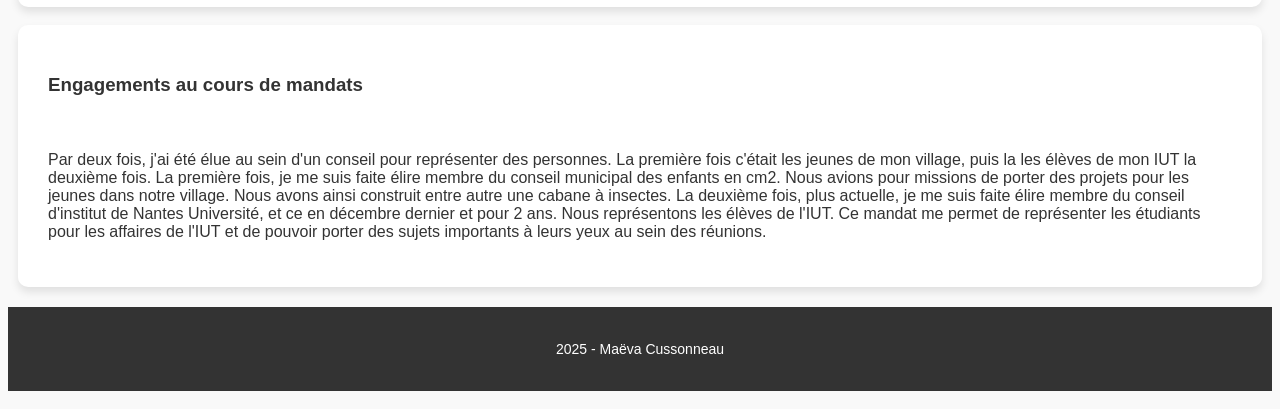
==== commit 67ba7599: "ajout Tetris V2 bis" ====
--- a/projet.html
+++ b/projet.html
@@ -37,6 +37,7 @@
         </ul>
         <li><a href="#perso">Projets personnels :</a></li>
         <ul>
+          <li><a href="#tetris2">Tetris</a></li>
           <li><a href="#forum">Forum lycéen sur la technologie</a></li>
           <li><a href="#benevolat">Bénévolat</a></li>
           <li><a href="#eloquence">Concours d'éloquence</a></li>
@@ -144,6 +145,17 @@
           </p>
           
           <div>
+
+          <h3 id="tetris2">Tetris</h3>
+          
+          <p>Le projet Tetris initié en cours est devenu un projet personnel. En effet j'ai cherché à le perfectionner, et cela seule.
+            J'ai rajouté plusieurs fonctionnalités, commme un tableau de score, une accélération de la vitesse au fur et à mesure, j'ai fait en sorte
+            que le joueur puisse "sauvegarder des pièces", j'ai rendu le jeu jouable sur manette tout en gardant le jeu jouable sur clavier. Ce fut très enrichissant,
+            j'ai appris par moi même à force de recherches et de tutos à faire fonctionner tout cela.
+          </p>
+          </div>
+          <div>
+
           <h3 id="forum">Forum lycéen sur la technologie</h3>
            
           <p>Au lycée en première, nous devions participer à un forum en lien avec les sciences organisé par celui-ci. Nous avons décidé
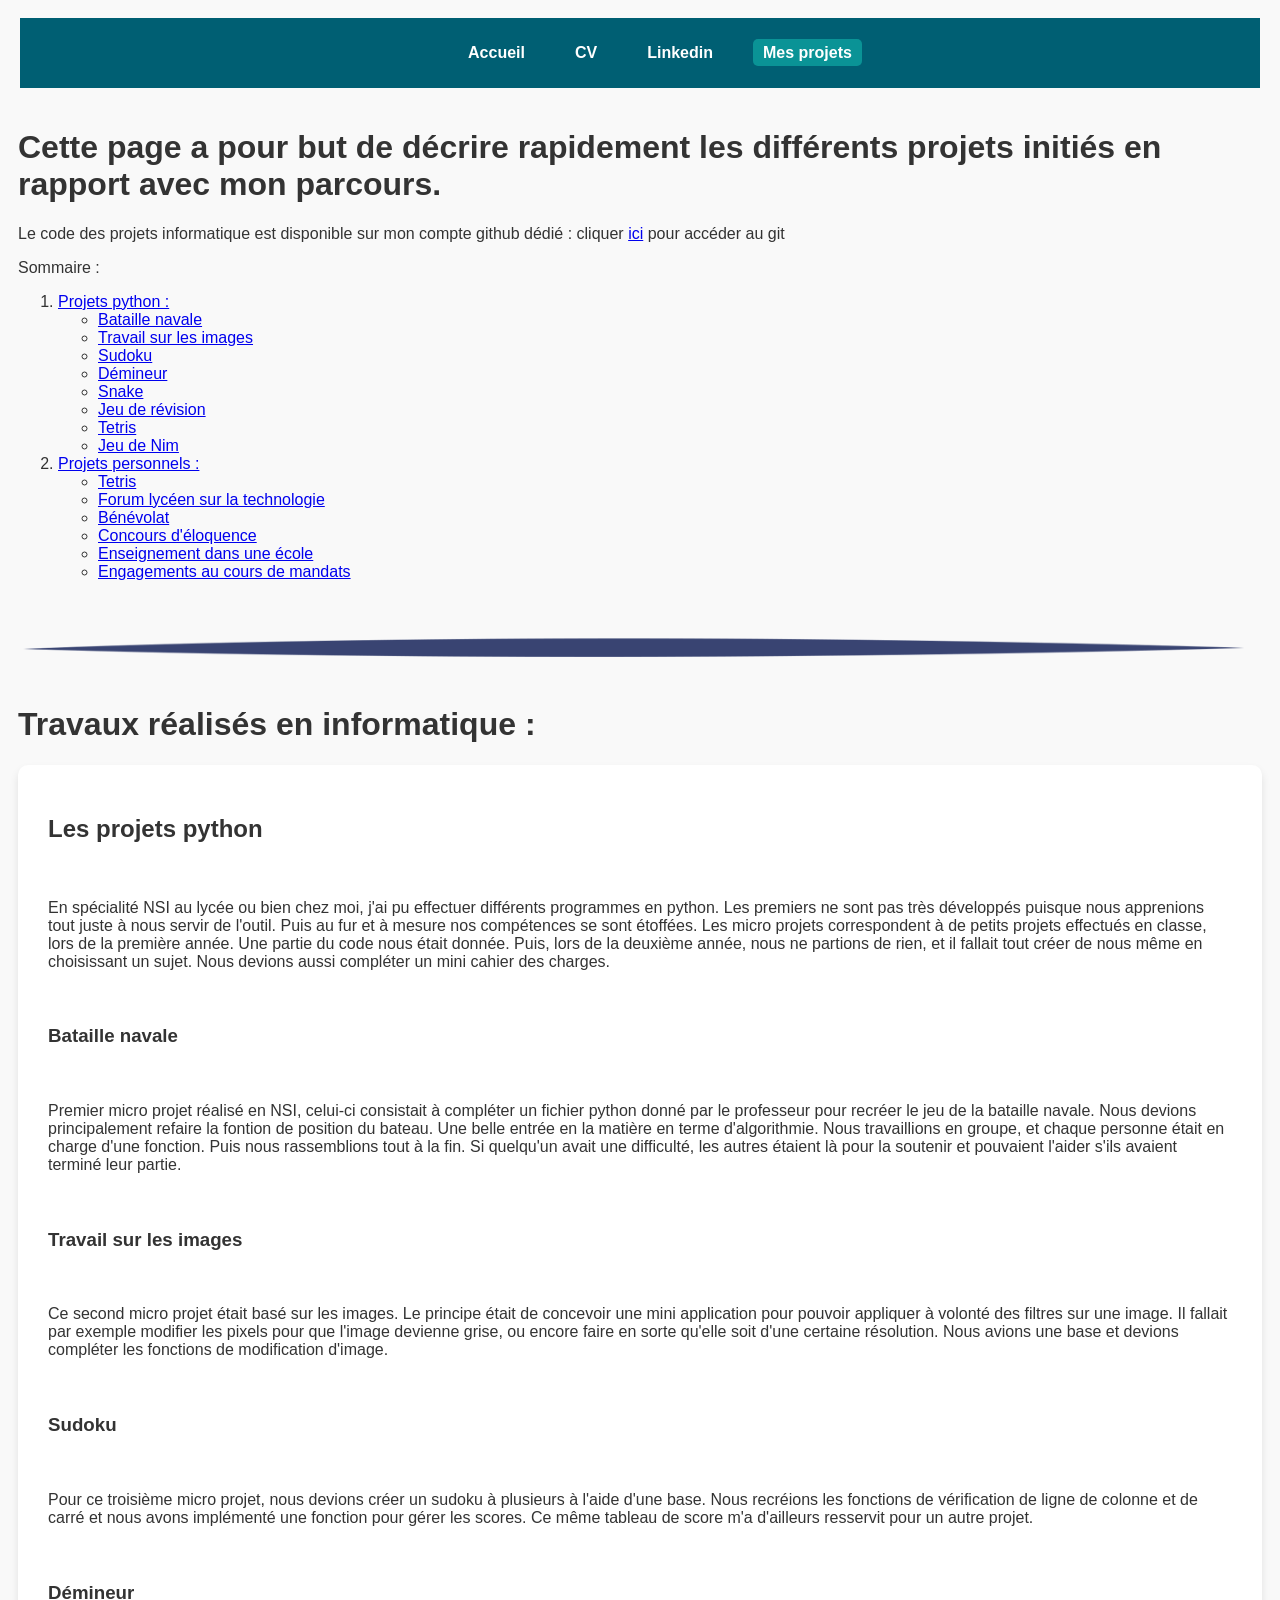
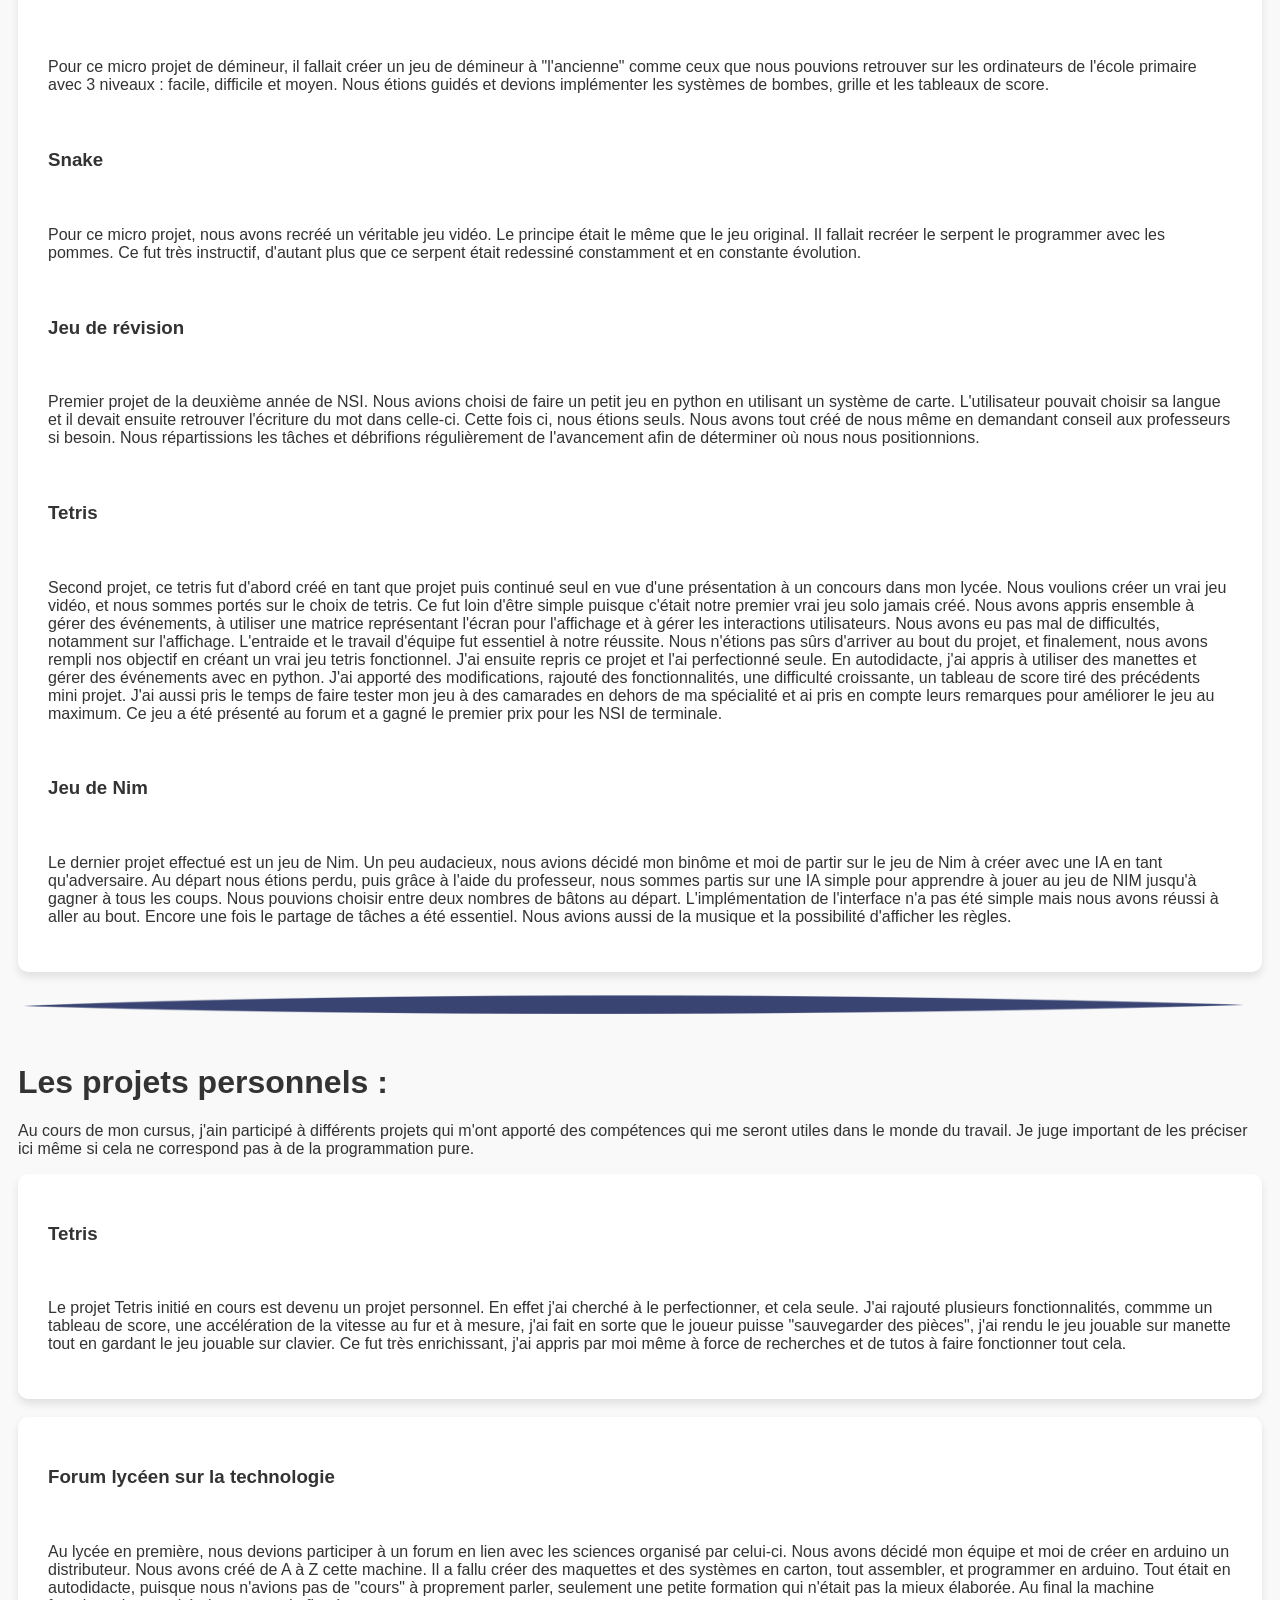
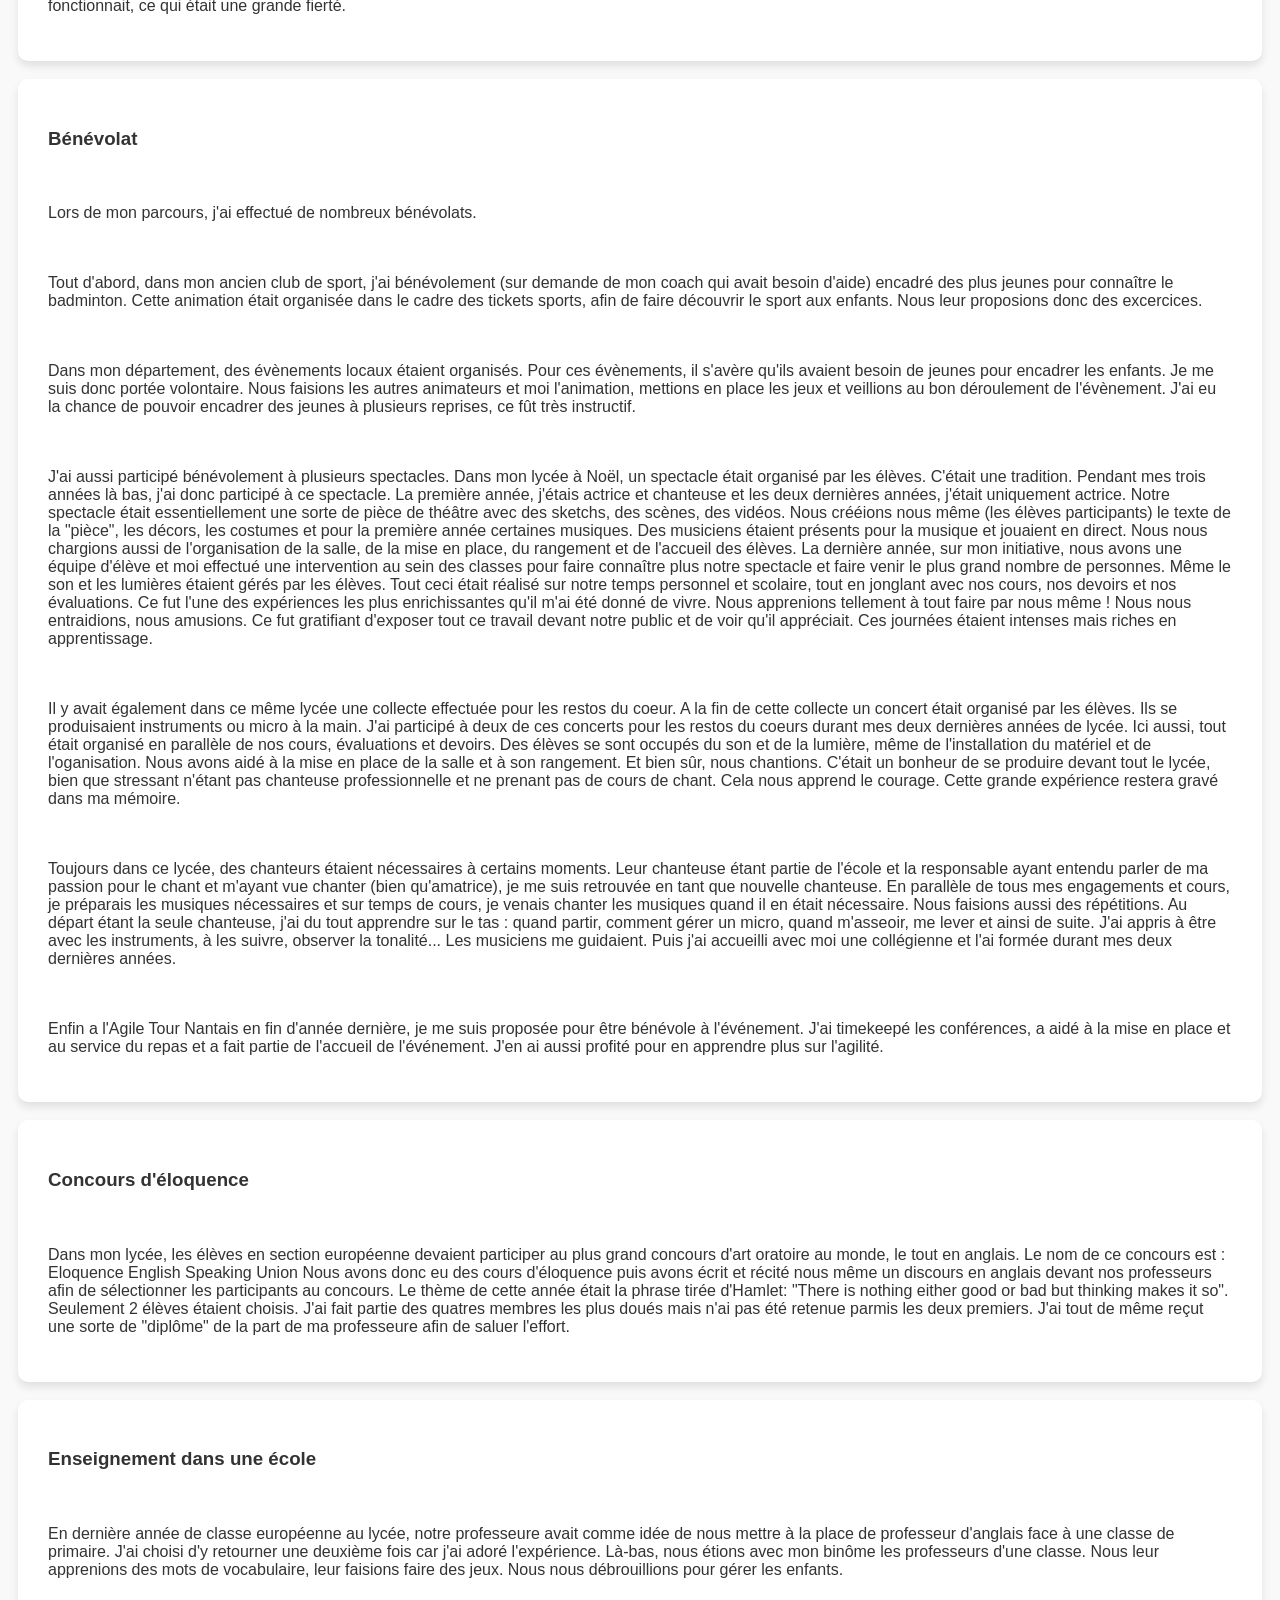
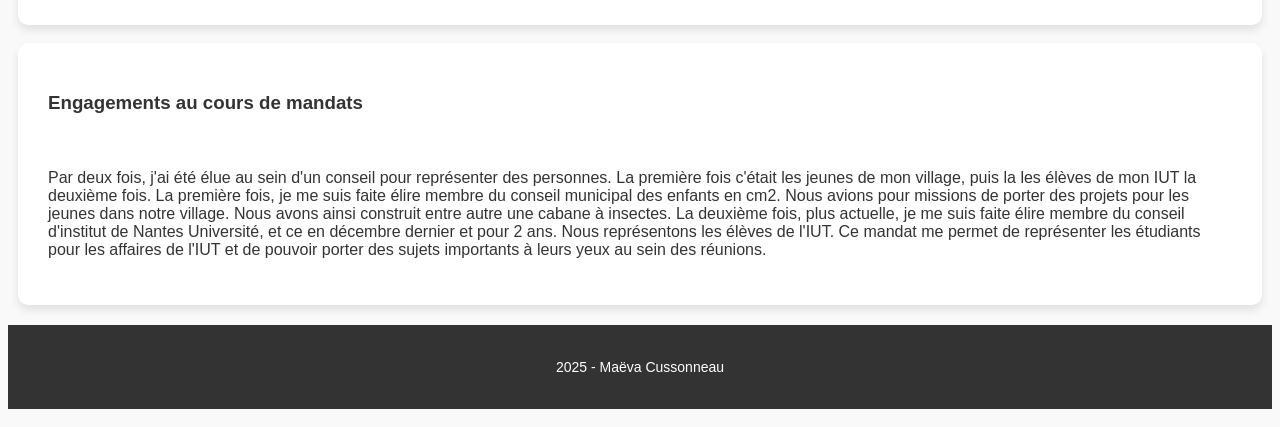
==== commit 159cc1c4: "ajout Tetris V2 bis" ====
--- a/projet.html
+++ b/projet.html
@@ -153,7 +153,7 @@
             que le joueur puisse "sauvegarder des pièces", j'ai rendu le jeu jouable sur manette tout en gardant le jeu jouable sur clavier. Ce fut très enrichissant,
             j'ai appris par moi même à force de recherches et de tutos à faire fonctionner tout cela.
           </p>
-          </div>
+          </div><br>
           <div>
 
           <h3 id="forum">Forum lycéen sur la technologie</h3>
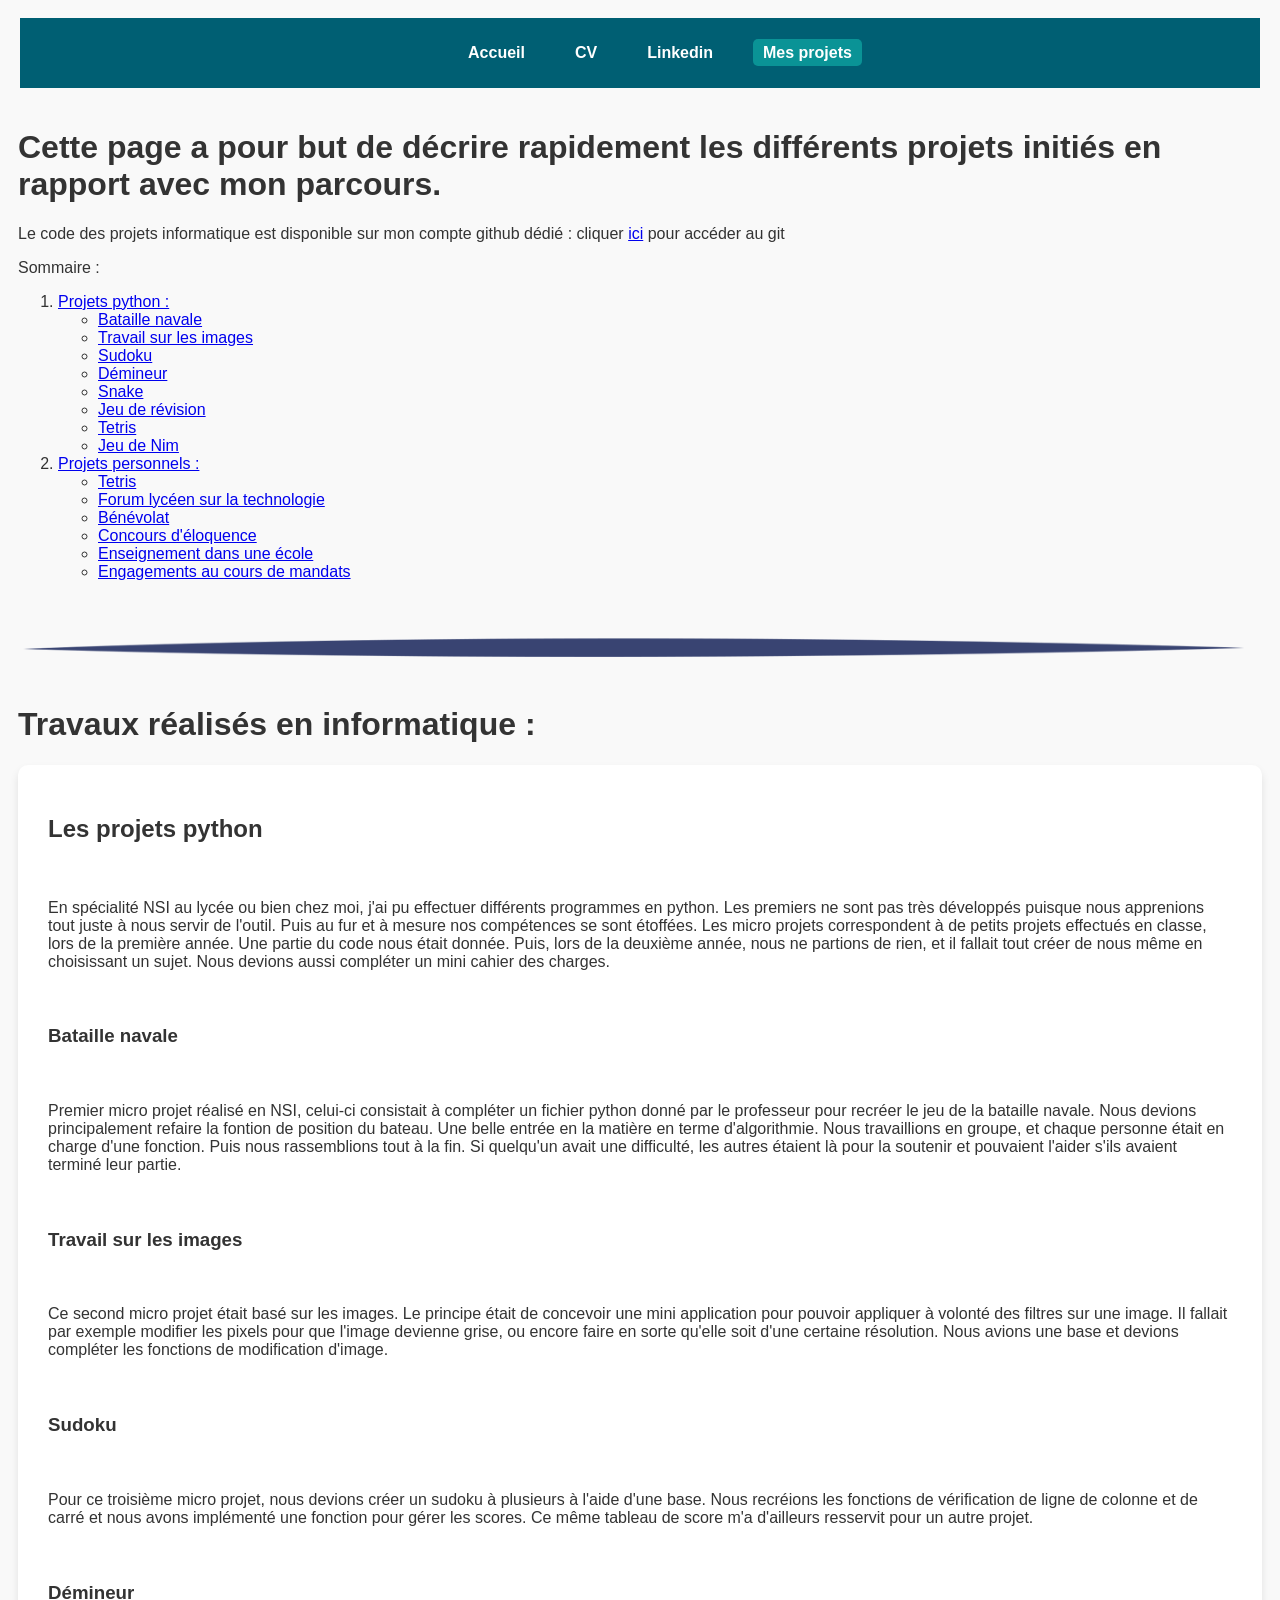
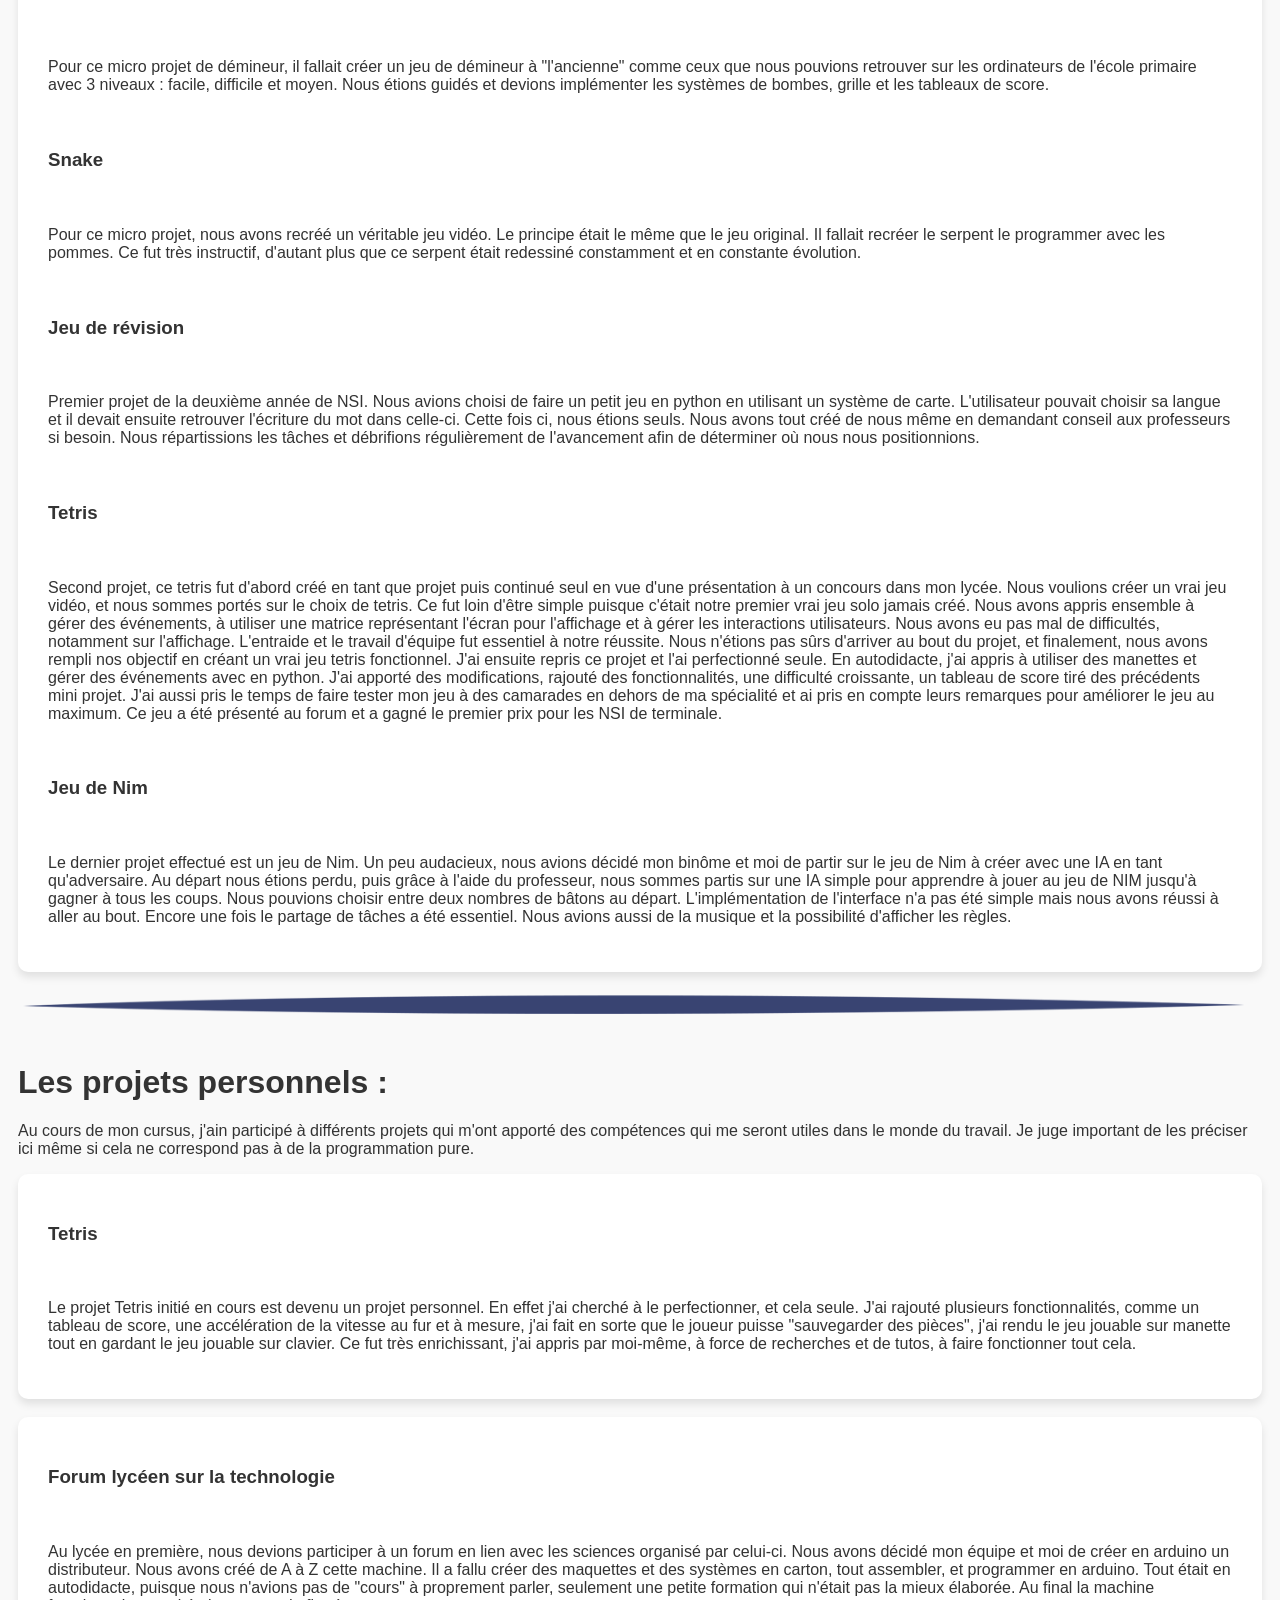
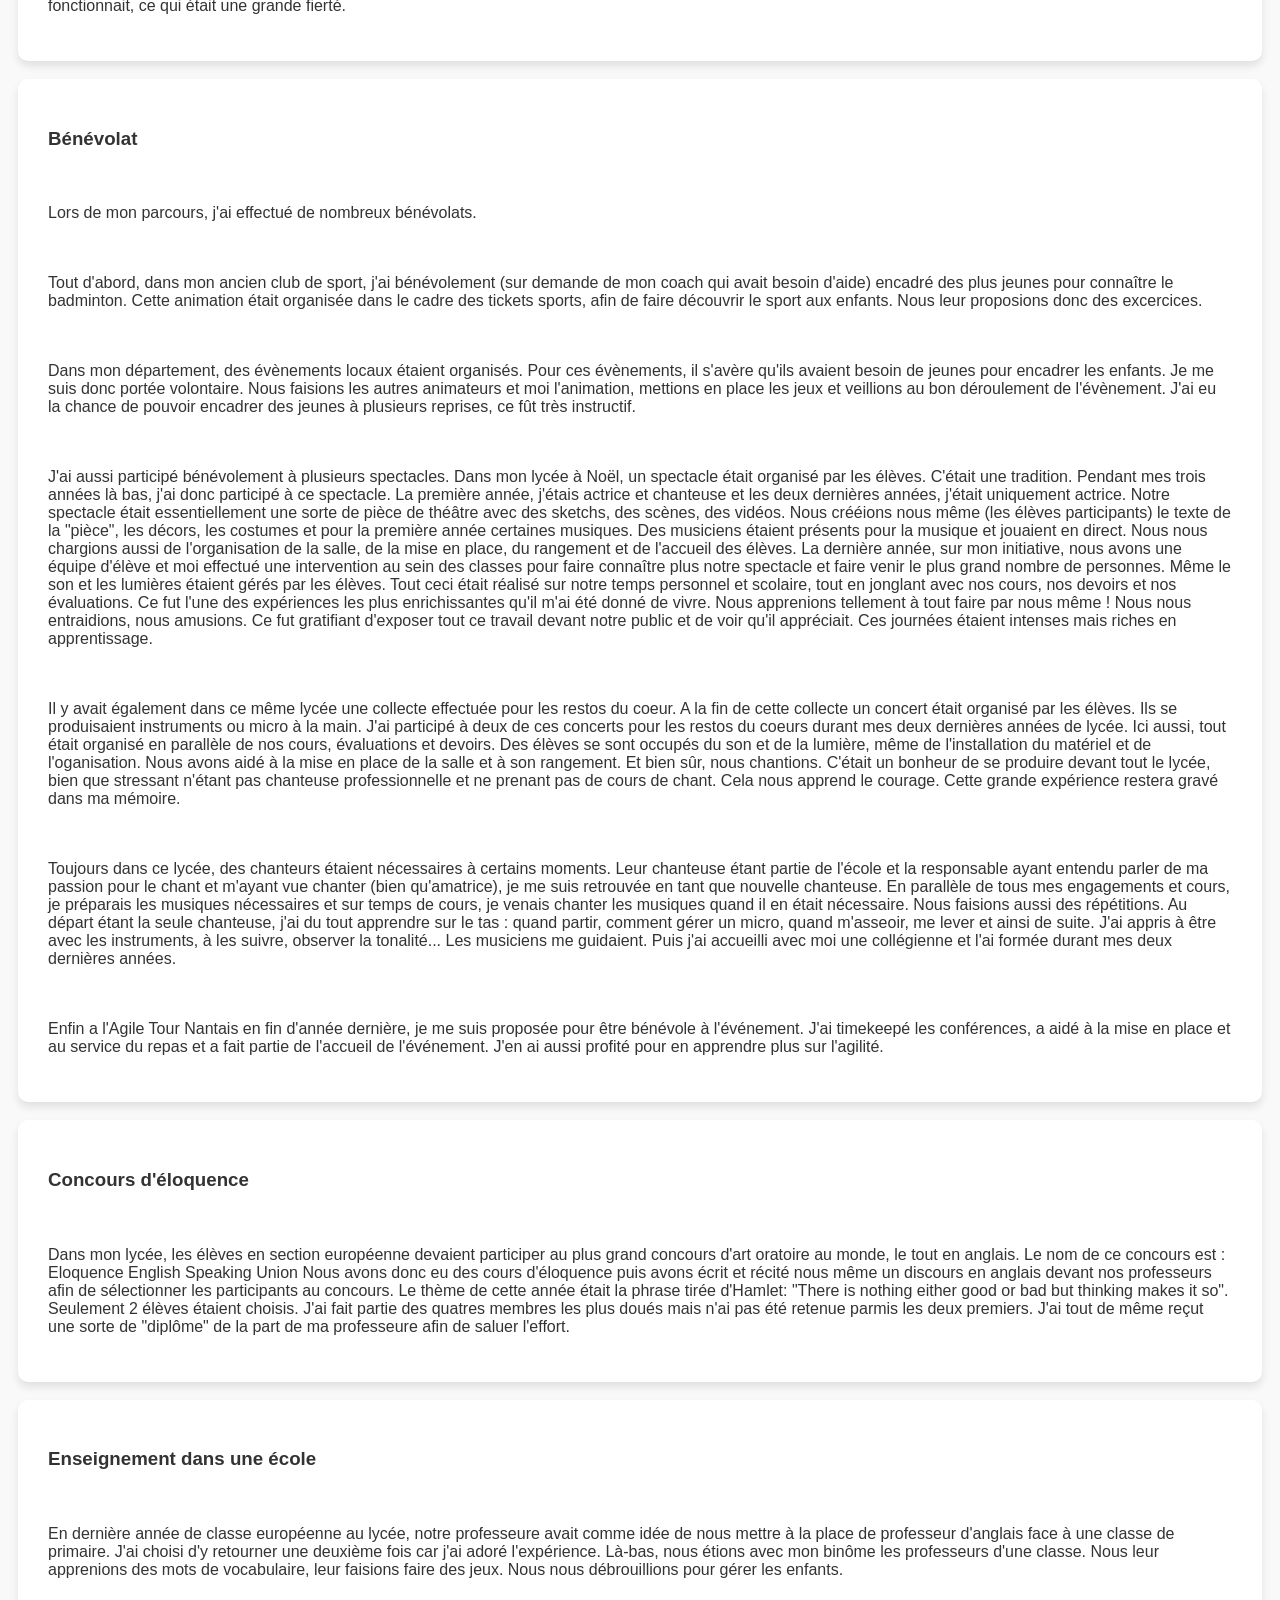
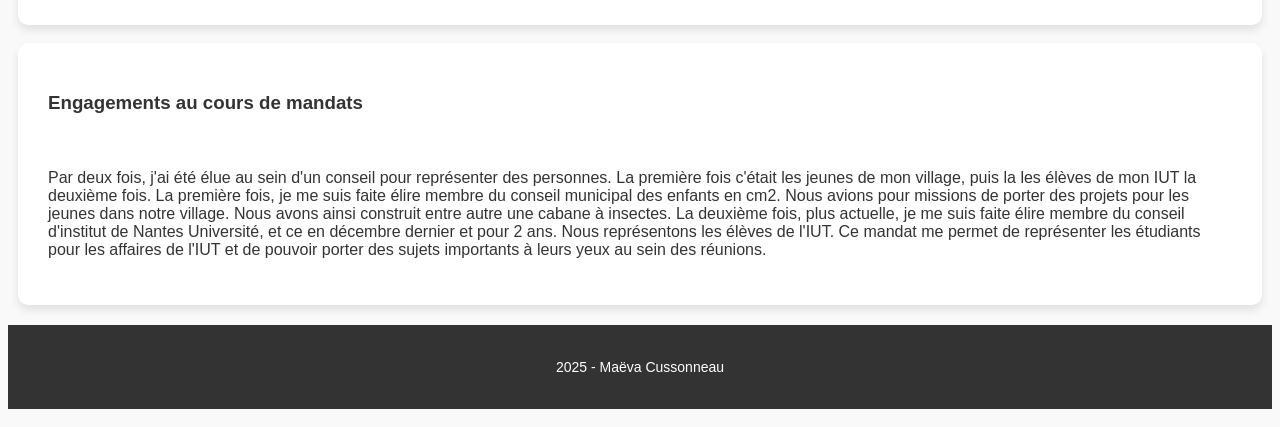
==== commit 27e9f888: "ajout Tetris V2 bis" ====
--- a/projet.html
+++ b/projet.html
@@ -149,9 +149,9 @@
           <h3 id="tetris2">Tetris</h3>
           
           <p>Le projet Tetris initié en cours est devenu un projet personnel. En effet j'ai cherché à le perfectionner, et cela seule.
-            J'ai rajouté plusieurs fonctionnalités, commme un tableau de score, une accélération de la vitesse au fur et à mesure, j'ai fait en sorte
+            J'ai rajouté plusieurs fonctionnalités, comme un tableau de score, une accélération de la vitesse au fur et à mesure, j'ai fait en sorte
             que le joueur puisse "sauvegarder des pièces", j'ai rendu le jeu jouable sur manette tout en gardant le jeu jouable sur clavier. Ce fut très enrichissant,
-            j'ai appris par moi même à force de recherches et de tutos à faire fonctionner tout cela.
+            j'ai appris par moi-même, à force de recherches et de tutos, à faire fonctionner tout cela.
           </p>
           </div><br>
           <div>
